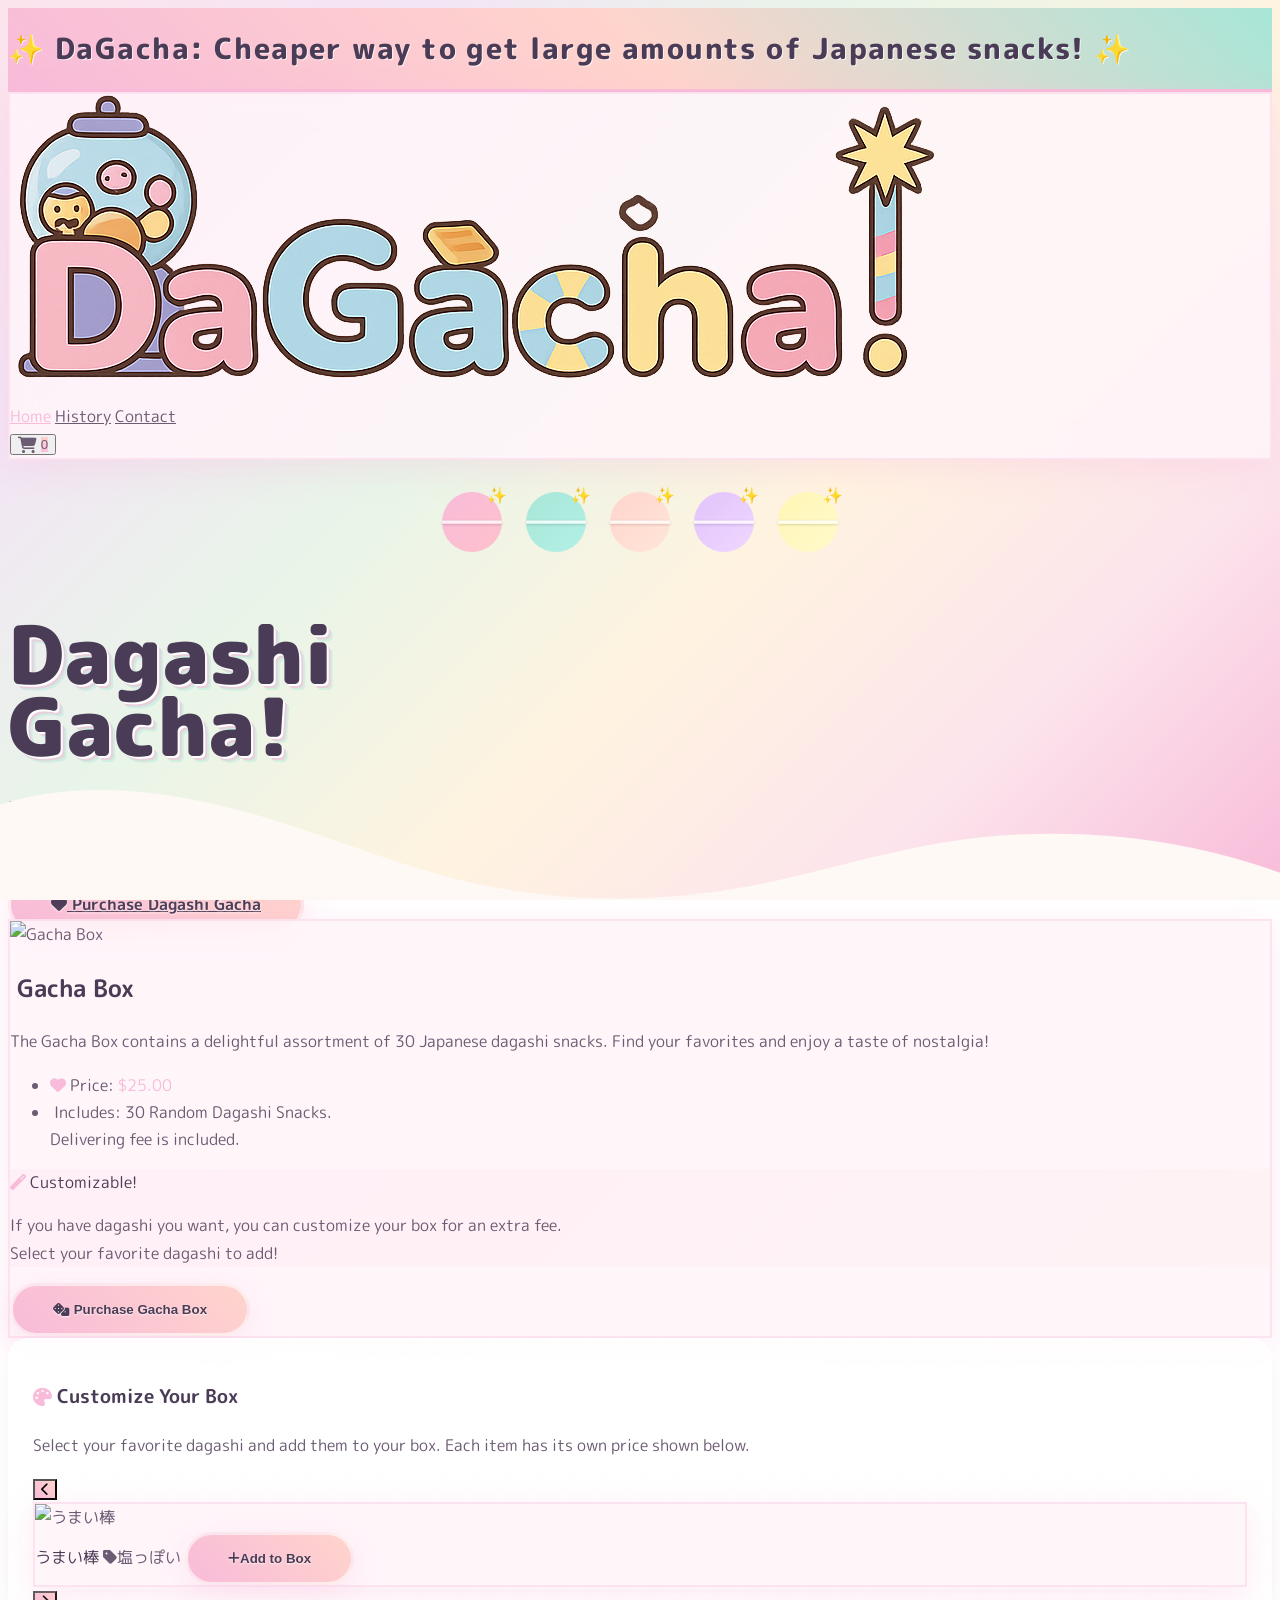
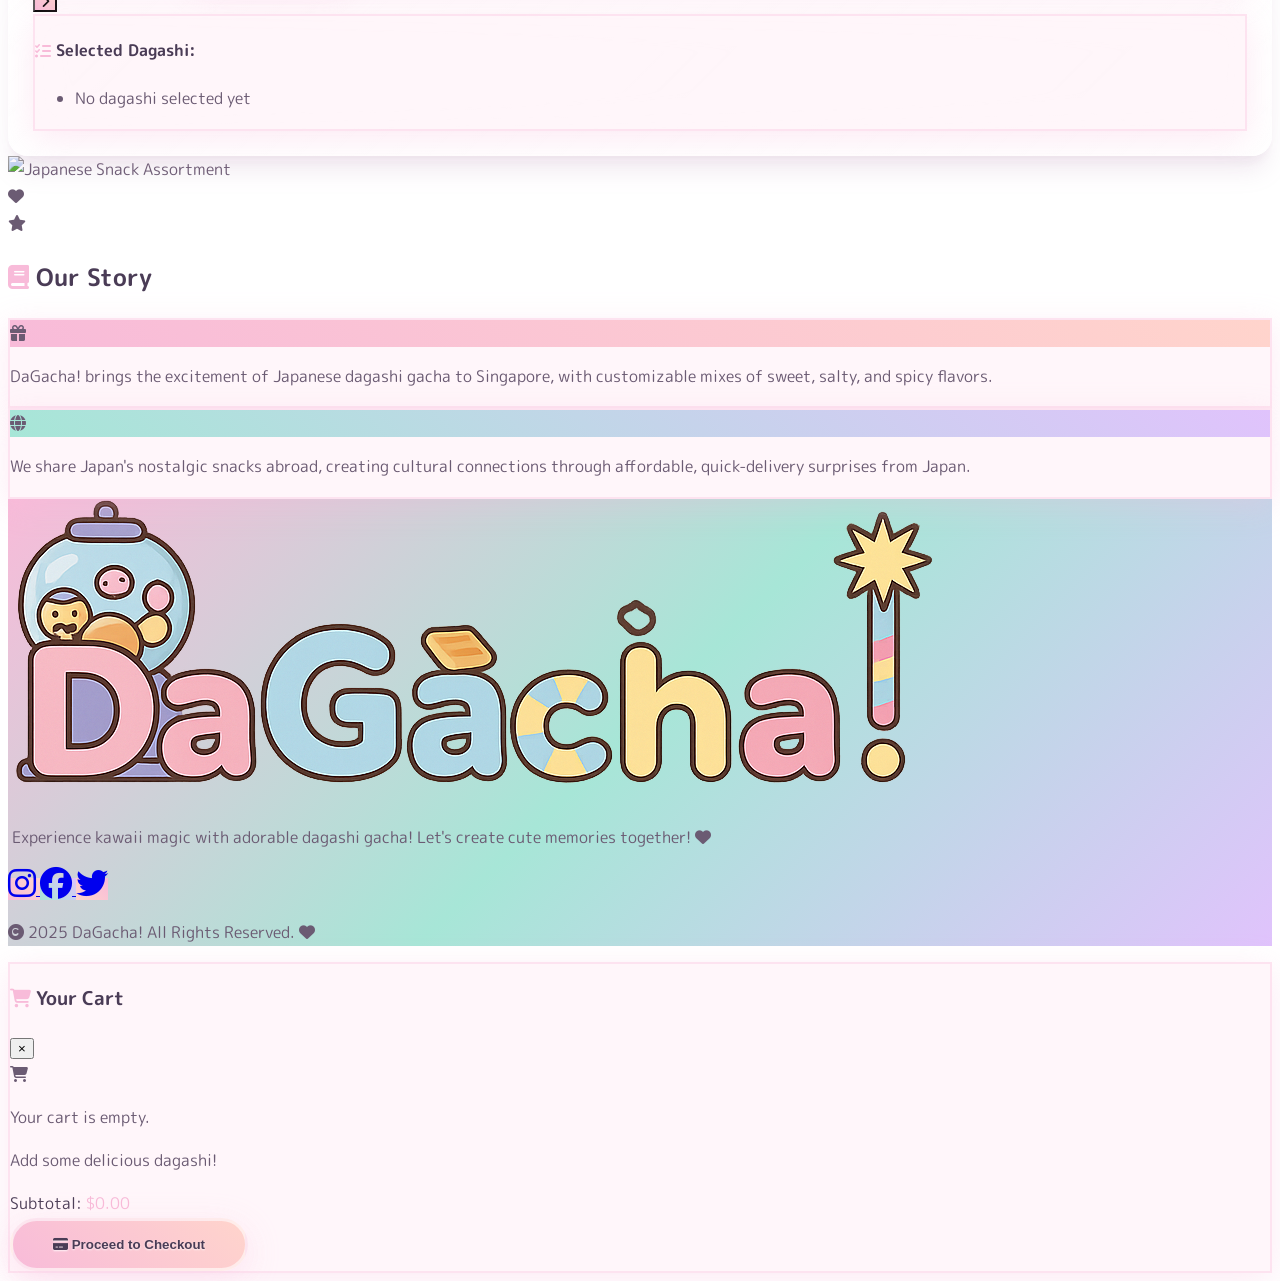
==== htm-src/index.html @ c36eaefe "remove batch of yen notation" ====
<!DOCTYPE html>
<html lang="en">
<head>
    <meta charset="UTF-8">
    <meta name="viewport" content="width=device-width, initial-scale=1.0">
    <title>DaGacha! - Festival Dagashi Gacha</title>
    <link rel="icon" type="image/png" href="../assets/logo.png">
    <script src="https://cdn.tailwindcss.com"></script>
    <link href="https://fonts.googleapis.com/css2?family=Noto+Sans+JP:wght@300;400;500;700;900&family=Inter:wght@300;400;500;600;700;800&family=Klee+One:wght@400;600&family=M+PLUS+Rounded+1c:wght@300;400;500;700;800&display=swap" rel="stylesheet">
    <link rel="stylesheet" href="https://cdnjs.cloudflare.com/ajax/libs/font-awesome/6.5.1/css/all.min.css">
    <style>
        :root {
            --primary-pink: #f8bbd9;
            --secondary-mint: #a7e6d7;
            --accent-peach: #ffd4cc;
            --soft-purple: #e0c3fc;
            --cream-white: #fef9f5;
            --text-soft: #6b5b73;
            --text-dark: #4a3c56;
            --shadow-soft: 0 20px 25px -5px rgba(171, 126, 168, 0.15), 0 10px 10px -5px rgba(171, 126, 168, 0.08);
            --shadow-cute: 0 8px 32px rgba(248, 187, 217, 0.3);
        }
        
        * {
            scroll-behavior: smooth;
        }
        
        body {
            font-family: 'M PLUS Rounded 1c', 'Klee One', 'Noto Sans JP', sans-serif;
            background: linear-gradient(135deg, #fce4ec 0%, #f3e5f5 20%, #e8f5e8 40%, #fff3e0 60%, #fce4ec 80%, #f8bbd9 100%);
            background-attachment: fixed;
            line-height: 1.7;
            color: var(--text-soft);
        }
        
        .glass-morphism {
            background: rgba(255, 245, 250, 0.85);
            backdrop-filter: blur(15px);
            border: 2px solid rgba(248, 187, 217, 0.3);
            box-shadow: var(--shadow-cute);
        }
        
        .card-hover {
            transition: all 0.4s cubic-bezier(0.4, 0, 0.2, 1);
        }
        
        .card-hover:hover {
            transform: translateY(-8px) scale(1.02);
            box-shadow: var(--shadow-soft);
        }
        
        .header-wave {
            position: absolute;
            bottom: 0;
            left: 0;
            width: 100%;
            overflow: hidden;
            line-height: 0;
            transform: rotate(180deg);
        }
        
        .header-wave svg {
            position: relative;
            display: block;
            width: calc(100% + 1.3px);
            height: 120px;
        }
        
        .header-wave .shape-fill {
            fill: var(--cream-white);
        }
        
        .kawaii-banner {
            background: linear-gradient(45deg, var(--primary-pink) 0%, var(--accent-peach) 50%, var(--secondary-mint) 100%);
            color: var(--text-dark);
            font-size: clamp(1.2rem, 2.5vw, 1.8rem);
            font-weight: 800;
            letter-spacing: 0.05em;
            text-shadow: 1px 1px 0 rgba(255,255,255,0.7);
            padding: 1rem 0;
            position: relative;
            overflow: hidden;
            border-bottom: 3px solid var(--primary-pink);
        }
        
        .kawaii-banner::before {
            content: '';
            position: absolute;
            top: 0;
            left: -100%;
            width: 100%;
            height: 100%;
            background: linear-gradient(90deg, transparent, rgba(255,255,255,0.3), transparent);
            animation: shimmer 3s infinite;
        }
        
        @keyframes shimmer {
            0% { left: -100%; }
            100% { left: 100%; }
        }
        
        .kawaii-capsules {
            display: flex;
            justify-content: center;
            gap: 1.5rem;
            margin: 2rem 0;
            flex-wrap: wrap;
        }
        
        .gacha-capsule {
            width: 60px;
            height: 60px;
            border-radius: 50%;
            position: relative;
            animation: bounce 2s ease-in-out infinite;
            cursor: pointer;
            transition: transform 0.3s ease;
        }
        
        .gacha-capsule:hover {
            transform: scale(1.1);
        }
        
        .gacha-capsule:nth-child(1) { 
            background: linear-gradient(135deg, var(--primary-pink), #ffc1cc);
            animation-delay: -0.2s; 
        }
        .gacha-capsule:nth-child(2) { 
            background: linear-gradient(135deg, var(--secondary-mint), #b3f0e6);
            animation-delay: -0.4s; 
        }
        .gacha-capsule:nth-child(3) { 
            background: linear-gradient(135deg, var(--accent-peach), #ffe6d9);
            animation-delay: -0.6s; 
        }
        .gacha-capsule:nth-child(4) { 
            background: linear-gradient(135deg, var(--soft-purple), #f0d7ff);
            animation-delay: -0.8s; 
        }
        .gacha-capsule:nth-child(5) { 
            background: linear-gradient(135deg, #fff5b3, #fffacc);
            animation-delay: -1s; 
        }
        
        @keyframes bounce {
            0%, 100% { transform: translateY(0px) rotate(0deg); }
            25% { transform: translateY(-8px) rotate(2deg); }
            50% { transform: translateY(-12px) rotate(0deg); }
            75% { transform: translateY(-8px) rotate(-2deg); }
        }
        
        .gacha-capsule::before {
            content: '';
            position: absolute;
            top: 50%;
            left: 0;
            right: 0;
            height: 3px;
            background: rgba(255, 255, 255, 0.8);
            transform: translateY(-50%);
            box-shadow: 0 1px 3px rgba(0,0,0,0.2);
        }
        
        .gacha-capsule::after {
            content: '✨';
            position: absolute;
            top: -10px;
            right: -5px;
            font-size: 16px;
            animation: sparkle 1.5s ease-in-out infinite;
        }
        
        @keyframes sparkle {
            0%, 100% { opacity: 0.7; transform: scale(1); }
            50% { opacity: 1; transform: scale(1.2); }
        }
        
        .seigaiha-bg {
            background-image: 
                radial-gradient(circle at 25% 25%, rgba(248, 187, 217, 0.15) 20%, transparent 20%),
                radial-gradient(circle at 75% 75%, rgba(167, 230, 215, 0.15) 20%, transparent 20%);
            background-size: 80px 80px;
        }
        
        .btn-primary {
            background: linear-gradient(45deg, var(--primary-pink), var(--accent-peach));
            color: var(--text-dark);
            font-weight: 700;
            padding: 1rem 2.5rem;
            border-radius: 50px;
            transition: all 0.3s cubic-bezier(0.4, 0, 0.2, 1);
            box-shadow: var(--shadow-cute);
            position: relative;
            overflow: hidden;
            border: 3px solid rgba(255, 255, 255, 0.6);
            text-shadow: 0 1px 2px rgba(255, 255, 255, 0.8);
        }
        
        .btn-primary::before {
            content: '';
            position: absolute;
            top: 0;
            left: -100%;
            width: 100%;
            height: 100%;
            background: linear-gradient(90deg, transparent, rgba(255,255,255,0.2), transparent);
            transition: left 0.5s;
        }
        
        .btn-primary:hover::before {
            left: 100%;
        }
        
        .btn-primary:hover {
            transform: translateY(-3px) scale(1.05);
            box-shadow: 0 12px 35px rgba(248, 187, 217, 0.5);
            background: linear-gradient(45deg, var(--accent-peach), var(--secondary-mint));
        }
        
        .hero-title {
            font-size: clamp(2.5rem, 8vw, 5rem);
            font-weight: 900;
            line-height: 0.9;
            text-shadow: 2px 2px 0 #fff, 4px 4px 0 rgba(248, 187, 217, 0.6), 6px 6px 0 rgba(167, 230, 215, 0.4);
            margin-bottom: 2rem;
            color: var(--text-dark);
        }
        
        .fade-in {
            animation: fadeInUp 1s ease-out;
        }
        
        @keyframes fadeInUp {
            from {
                opacity: 0;
                transform: translateY(30px);
            }
            to {
                opacity: 1;
                transform: translateY(0);
            }
        }
        
        .cart-animation {
            animation: bounce 0.6s cubic-bezier(0.68, -0.55, 0.265, 1.55);
        }
        
        @keyframes bounce {
            0% { transform: scale(1); }
            50% { transform: scale(1.2); }
            100% { transform: scale(1); }
        }
        
        .slider-container {
            background: linear-gradient(135deg, rgba(255, 255, 255, 0.9), rgba(255, 255, 255, 0.7));
            backdrop-filter: blur(10px);
            border: 1px solid rgba(255, 255, 255, 0.3);
            border-radius: 20px;
            padding: 1.5rem;
            box-shadow: var(--shadow-soft);
        }
        
        @media (max-width: 768px) {
            .matsuri-lanterns {
                gap: 1rem;
            }
            .lantern {
                width: 40px;
                height: 56px;
            }
            .hero-title {
                font-size: clamp(2rem, 6vw, 3rem);
            }
        }
    </style>
</head>
<body>

    <!-- Header -->
    <div class="kawaii-banner text-center relative z-10">
        <div class="relative z-20">✨ DaGacha: Cheaper way to get large amounts of Japanese snacks! ✨</div>
    </div>
    <header class="glass-morphism shadow-lg sticky top-0 z-40 border-b border-white/20">
        <div class="container mx-auto px-6 py-4 flex justify-between items-center">
            <a href="#home" class="flex items-center fade-in">
                <!-- DaGacha! Simple Logo -->
                <img src="../assets/logo-simple.png" alt="DaGacha!" class="h-12 w-auto max-w-[200px] hover:scale-105 transition-transform duration-300">
            </a>
            <nav class="hidden md:flex items-center space-x-8">
                <a href="index.html" class="font-bold border-b-2 border-current" style="color: var(--primary-pink);">Home</a>
                <!-- <a href="items.html" class="font-semibold transition-all duration-300 hover:scale-105" style="color: var(--text-soft); hover: color: var(--primary-pink);">Gacha</a>
                <a href="about.html" class="font-semibold transition-all duration-300 hover:scale-105" style="color: var(--text-soft); hover: color: var(--primary-pink);">About</a> -->
                <a href="history.html" class="font-semibold transition-all duration-300 hover:scale-105" style="color: var(--text-soft); hover: color: var(--primary-pink);">History</a>
                <a href="contact.html" class="font-semibold transition-all duration-300 hover:scale-105" style="color: var(--text-soft); hover: color: var(--primary-pink);">Contact</a>
            </nav>
            <button id="cart-button" class="relative transition-all duration-300 hover:scale-110 p-2" style="color: var(--text-soft);">
                <i class="fas fa-shopping-cart fa-lg" style="color: var(--text-soft);"></i>
                <span id="cart-count" class="absolute -top-1 -right-1 text-white text-xs rounded-full h-6 w-6 flex items-center justify-center font-bold shadow-lg" style="background: linear-gradient(45deg, var(--primary-pink), var(--accent-peach));">0</span>
            </button>
        </div>
    </header>

    <!-- Hero Section -->
    <section id="home" class="relative overflow-hidden">
        <div class="absolute inset-0 bg-gradient-to-br from-amber-300 via-orange-200 to-red-300"></div>
        <div class="seigaiha-bg absolute inset-0 opacity-30"></div>
        <div class="container mx-auto px-6 py-20 text-center z-10 relative">
            <div class="kawaii-capsules fade-in">
                <div class="gacha-capsule"></div>
                <div class="gacha-capsule"></div>
                <div class="gacha-capsule"></div>
                <div class="gacha-capsule"></div>
                <div class="gacha-capsule"></div>
            </div>
            <h1 class="hero-title fade-in" style="color: var(--text-dark);">
                Dagashi<br>
                <span class="bg-gradient-to-r from-pink-400 via-purple-400 to-mint-400 bg-clip-text text-transparent">
                    Gacha!
                </span>
            </h1>
            <p class="text-2xl md:text-3xl font-bold mb-8 fade-in" style="color: var(--text-soft); animation-delay: 0.2s;">
                Full of nostalgic Dagashi!<br>
                Find your own favorites with DaGacha!<br>
                <span class="inline-block animate-pulse">✨</span>
                It's like a treasure hunt!
            </p>
            <a href="#products" class="btn-primary inline-block fade-in text-lg" style="animation-delay: 0.4s;">
                <i class="fas fa-heart mr-2"></i>
                Purchase Dagashi Gacha
            </a>
        </div>
        <div class="header-wave">
            <svg data-name="Layer 1" xmlns="http://www.w3.org/2000/svg" viewBox="0 0 1200 120" preserveAspectRatio="none">
                <path d="M321.39,56.44c58-10.79,114.16-30.13,172-41.86,82.39-16.72,168.19-17.73,250.45-.39C823.78,31,906.67,72,985.66,92.83c70.05,18.48,146.53,26.09,214.34,2V0H0V27.35A600.21,600.21,0,0,0,321.39,56.44Z" class="shape-fill"></path>
            </svg>
        </div>
    </section>

    <!-- Random Box Section -->
    <section id="products" class="container mx-auto px-6 py-20">
        <div class="max-w-4xl mx-auto">
            <div class="glass-morphism rounded-3xl shadow-2xl overflow-hidden card-hover">
                <div class="relative">
                    <img src="https://placehold.co/800x400/f8bbd9/4a3c56?text=Gacha+Box" alt="Gacha Box" class="w-full h-80 object-cover">
                    <div class="absolute inset-0 bg-gradient-to-t from-black/30 to-transparent"></div>
                    <!-- <div class="absolute top-4 right-4 bg-gradient-to-r from-red-500 to-pink-500 text-white px-4 py-2 rounded-full font-bold shadow-lg">
                        <i class="fas fa-star mr-1"></i>
                        Popular!
                    </div> -->
                </div>
                <div class="p-10">
                    <h2 class="text-4xl font-bold mb-6 text-center" style="color: var(--text-dark);">
                        <i class="fas fa-sparkles mr-3" style="color: var(--primary-pink);"></i>
                        Gacha Box
                    </h2>
                    <div class="grid md:grid-cols-2 gap-8 items-center">
                        <div>
                            <p class="text-xl mb-6 leading-relaxed" style="color: var(--text-soft);">The Gacha Box contains a delightful assortment of 30  Japanese dagashi snacks. Find your favorites and enjoy a taste of nostalgia!</p>
                            <ul class="space-y-3 mb-8" style="color: var(--text-soft);">
                                <li class="flex items-center">
                                    <i class="fas fa-heart mr-3" style="color: var(--primary-pink);"></i>
                                    Price: <span class="font-bold text-2xl ml-2" style="color: var(--primary-pink);">$25.00</span>
                                </li>
                                <li class="flex items-center">
                                    <i class="fas fa-sparkles mr-3" style="color: var(--accent-peach);"></i>
                                    Includes: 30 Random Dagashi Snacks.<br>Delivering fee is included.
                                </li>
                            </ul>
                        </div>
                        <div class="bg-gradient-to-br from-pink-50 to-peach-50 border-l-4 p-6 rounded-lg shadow-inner" style="border-color: var(--primary-pink); background: linear-gradient(135deg, rgba(248, 187, 217, 0.1), rgba(255, 212, 204, 0.1));">
                            <div class="flex items-center mb-3">
                                <i class="fas fa-magic text-xl mr-3" style="color: var(--primary-pink);"></i>
                                <span class="font-bold text-lg" style="color: var(--text-dark);">Customizable!</span>
                            </div>
                            <p style="color: var(--text-soft);">If you have dagashi you want, you can customize your box for an extra fee. <br>Select your favorite dagashi to add!</p>
                        </div>
                    </div>
                    <div class="text-center mt-10">
                        <button id="add-to-cart-btn" class="btn-primary text-xl px-12 py-4">
                            <i class="fas fa-dice mr-3"></i>
                            Purchase Gacha Box
                        </button>
                    </div>
                </div>
            </div>
            
            <div id="customize" class="max-w-3xl mx-auto mt-16 slider-container">
                <h3 class="text-3xl font-bold mb-6 text-center" style="color: var(--text-dark);">
                    <i class="fas fa-palette mr-3" style="color: var(--primary-pink);"></i>
                    Customize Your Box
                </h3>
                <p class="mb-8 text-center text-lg" style="color: var(--text-soft);">Select your favorite dagashi and add them to your box. Each item has its own price shown below.</p>
                <div id="gallery-slider" class="flex items-center justify-center mb-8">
                    <button id="slider-prev" type="button" class="px-6 py-3 rounded-full shadow-lg mr-6 transition-all duration-300 hover:scale-105 text-white" style="background: linear-gradient(45deg, var(--primary-pink), var(--accent-peach));">
                        <i class="fas fa-chevron-left"></i>
                    </button>
                    <div id="slider-content" class="glass-morphism rounded-2xl shadow-lg p-6 flex flex-col items-center min-w-[300px] min-h-[500px] justify-center">
                        <!-- Slider content will be injected by JS -->
                    </div>
                    <button id="slider-next" type="button" class="px-6 py-3 rounded-full shadow-lg ml-6 transition-all duration-300 hover:scale-105 text-white" style="background: linear-gradient(45deg, var(--primary-pink), var(--accent-peach));">
                        <i class="fas fa-chevron-right"></i>
                    </button>
                </div>
                <div id="selected-dagashi" class="glass-morphism rounded-xl p-6">
                    <h4 class="font-bold mb-4 text-xl flex items-center" style="color: var(--text-dark);">
                        <i class="fas fa-list-check mr-3" style="color: var(--primary-pink);"></i>
                        Selected Dagashi:
                    </h4>
                    <ul id="dagashi-list" style="color: var(--text-soft);"></ul>
                </div>
            </div>
        </div>
    </section>

    <!-- About Section -->
    <section id="about" class="py-24 relative overflow-hidden">
        <div class="absolute inset-0 bg-gradient-to-br from-orange-50 via-red-50 to-pink-50"></div>
        <div class="container mx-auto px-6 relative z-10">
            <div class="flex flex-col lg:flex-row items-center gap-16">
                <div class="lg:w-1/2 fade-in">
                    <div class="relative">
                        <img src="https://placehold.co/600x400/fecaca/881337?text=Our+Story" alt="Japanese Snack Assortment" class="rounded-3xl shadow-2xl w-full card-hover">
                        <div class="absolute -top-6 -right-6 bg-gradient-to-r from-yellow-400 to-orange-400 text-white p-4 rounded-2xl shadow-lg rotate-12">
                            <i class="fas fa-heart text-2xl"></i>
                        </div>
                        <div class="absolute -bottom-6 -left-6 bg-gradient-to-r from-red-400 to-pink-400 text-white p-4 rounded-2xl shadow-lg -rotate-12">
                            <i class="fas fa-star text-2xl"></i>
                        </div>
                    </div>
                </div>
                <div class="lg:w-1/2 fade-in" style="animation-delay: 0.2s;">
                    <div class="mb-8">
                        <h2 class="text-4xl lg:text-5xl font-bold mb-6" style="color: var(--text-dark);">
                            <i class="fas fa-book mr-3" style="color: var(--primary-pink);"></i>
                            Our Story
                        </h2>
                    </div>
                    <div class="space-y-6">
                        <div class="glass-morphism p-6 rounded-2xl">
                            <div class="flex items-start">
                                <div class="p-3 rounded-full mr-4 flex-shrink-0" style="background: linear-gradient(45deg, var(--primary-pink), var(--accent-peach));">
                                    <i class="fas fa-gift text-white text-lg"></i>
                                </div>
                                <p class="text-lg leading-relaxed" style="color: var(--text-soft);">DaGacha! brings the excitement of Japanese dagashi gacha to Singapore, with customizable mixes of sweet, salty, and spicy flavors.</p>
                            </div>
                        </div>
                        <div class="glass-morphism p-6 rounded-2xl">
                            <div class="flex items-start">
                                <div class="p-3 rounded-full mr-4 flex-shrink-0" style="background: linear-gradient(45deg, var(--secondary-mint), var(--soft-purple));">
                                    <i class="fas fa-globe text-white text-lg"></i>
                                </div>
                                <p class="text-lg leading-relaxed" style="color: var(--text-soft);">We share Japan's nostalgic snacks abroad, creating cultural connections through affordable, quick-delivery surprises from Japan.</p>
                            </div>
                        </div>
                    </div>
                </div>
            </div>
        </div>
    </section>

    <!-- Contact Section -->
    <footer id="contact" class="relative text-white pt-20 pb-12 overflow-hidden" style="background: linear-gradient(135deg, var(--primary-pink), var(--secondary-mint), var(--soft-purple));"> 
        <div class="absolute inset-0 opacity-10">
            <div class="seigaiha-bg w-full h-full"></div>
        </div>
        <div class="container mx-auto px-6 text-center relative z-10">
            <div class="flex justify-center items-center mb-8 fade-in">
                <img src="../assets/logo-simple.png" alt="DaGacha!" class="h-16 w-auto max-w-[250px] hover:scale-105 transition-transform duration-300 opacity-90">
            </div>
            <p class="mb-10 text-yellow-100 text-xl leading-relaxed fade-in" style="animation-delay: 0.2s;">
                <i class="fas fa-sparkles mr-2"></i>
                Experience kawaii magic with adorable dagashi gacha! Let's create cute memories together!
                <i class="fas fa-heart ml-2 text-pink-300"></i>
            </p>
            <div class="flex justify-center space-x-8 mb-12 fade-in" style="animation-delay: 0.4s;">
                <a href="#" class="group p-4 rounded-full transition-all duration-300 hover:scale-110 shadow-lg" style="background: linear-gradient(45deg, var(--primary-pink), var(--accent-peach));">
                    <i class="fab fa-instagram fa-2x group-hover:animate-pulse"></i>
                </a>
                <a href="#" class="group p-4 rounded-full transition-all duration-300 hover:scale-110 shadow-lg" style="background: linear-gradient(45deg, var(--secondary-mint), var(--soft-purple));">
                    <i class="fab fa-facebook fa-2x group-hover:animate-pulse"></i>
                </a>
                <a href="#" class="group p-4 rounded-full transition-all duration-300 hover:scale-110 shadow-lg" style="background: linear-gradient(45deg, var(--accent-peach), var(--primary-pink));">
                    <i class="fab fa-twitter fa-2x group-hover:animate-pulse"></i>
                </a>
            </div>
            <div class="border-t border-white/20 pt-8 fade-in" style="animation-delay: 0.6s;">
                <p class="text-yellow-200 flex items-center justify-center gap-2">
                    <i class="fas fa-copyright"></i>
                    <span>2025 DaGacha! All Rights Reserved.</span>
                    <i class="fas fa-heart text-pink-300"></i>
                </p>
            </div>
        </div>
    </footer>

    <!-- Shopping Cart Modal -->
    <div id="cart-modal" class="fixed inset-0 bg-black/60 backdrop-blur-sm flex justify-end hidden z-50">
        <div id="cart-sidebar" class="w-full max-w-md glass-morphism h-full shadow-2xl transform translate-x-full transition-transform duration-300 ease-in-out">
            <div class="flex flex-col h-full">
                <!-- Cart Header -->
                <div class="flex justify-between items-center p-6 border-b border-white/20">
                    <h3 class="text-2xl font-bold flex items-center" style="color: var(--text-dark);">
                        <i class="fas fa-shopping-cart mr-3" style="color: var(--primary-pink);"></i>
                        Your Cart
                    </h3>
                    <button id="close-cart-button" class="text-gray-500 hover:text-red-500 text-3xl font-bold transition-colors duration-200">&times;</button>
                </div>

                <!-- Cart Items -->
                <div id="cart-items" class="flex-grow p-6 overflow-y-auto">
                    <!-- Cart items will be injected by JavaScript -->
                    <div id="empty-cart-message" class="text-center text-gray-500 py-12">
                        <i class="fas fa-shopping-cart text-6xl mb-4 opacity-30"></i>
                        <p class="text-lg">Your cart is empty.</p>
                        <p class="text-sm mt-2">Add some delicious dagashi!</p>
                    </div>
                </div>

                <!-- Cart Footer -->
                <div class="p-6 border-t border-white/20 bg-gradient-to-r from-white/10 to-white/5">
                    <div class="flex justify-between items-center mb-6 text-xl">
                        <span class="font-bold" style="color: var(--text-dark);">Subtotal:</span>
                        <span id="cart-subtotal" class="font-bold text-2xl" style="color: var(--primary-pink);">$0.00</span>
                    </div>
                    <button class="w-full btn-primary py-4 text-lg">
                        <i class="fas fa-credit-card mr-2"></i>
                        Proceed to Checkout
                    </button>
                </div>
            </div>
        </div>
    </div>


    <script>
        document.addEventListener('DOMContentLoaded', () => {
            // Random Box 商品データ
            const randomBox = {
                id: 100,
                name: 'Random Box',
                price: 25.00,
                image: 'https://placehold.co/600x300/E11D48/FEFBF6?text=Random+Box',
                description: '日本の駄菓子が20コ入ったサプライズボックス！中身は事前に知ることができません。開けるまでのお楽しみ！',
            };

            const cartButton = document.getElementById('cart-button');
            const closeCartButton = document.getElementById('close-cart-button');
            const cartModal = document.getElementById('cart-modal');
            const cartSidebar = document.getElementById('cart-sidebar');
            const cartCount = document.getElementById('cart-count');
            const cartItemsContainer = document.getElementById('cart-items');
            const emptyCartMessage = document.getElementById('empty-cart-message');
            const cartSubtotal = document.getElementById('cart-subtotal');
            const addToCartBtn = document.getElementById('add-to-cart-btn');

            let cart = [];

            function addToCart() {
                const totalQuantity = dagashiList.reduce((sum, item) => sum + item.quantity, 0);
                const customizeFee = calculateCustomizeFee(totalQuantity);
                const finalPrice = randomBox.price + customizeFee;
                
                const cartItem = {
                    ...randomBox,
                    quantity: 1,
                    finalPrice: finalPrice,
                    customization: {
                        selectedItems: [...dagashiList],
                        totalCustomItems: totalQuantity,
                        customizeFee: customizeFee,
                        randomItems: 30 - totalQuantity
                    }
                };
                
                // Always add as new item (different customizations)
                cart.push(cartItem);
                updateCart();
                openCart();
            }

            window.removeFromCart = (cartIndex) => {
                cart.splice(cartIndex, 1);
                updateCart();
            };

            window.updateQuantity = (cartIndex, change) => {
                if (cart[cartIndex]) {
                    cart[cartIndex].quantity += change;
                    if (cart[cartIndex].quantity <= 0) {
                        removeFromCart(cartIndex);
                    } else {
                        updateCart();
                    }
                }
            };

            function updateCart() {
                renderCartItems();
                updateCartCount();
                updateSubtotal();
            }

            function renderCartItems() {
                if (cart.length === 0) {
                    emptyCartMessage.classList.remove('hidden');
                    cartItemsContainer.innerHTML = '';
                    cartItemsContainer.appendChild(emptyCartMessage);
                } else {
                    emptyCartMessage.classList.add('hidden');
                    cartItemsContainer.innerHTML = cart.map((item, index) => {
                        const hasCustomization = item.customization && item.customization.selectedItems.length > 0;
                        return `
                        <div class="mb-6 pb-6 border-b last:border-b-0 cart-item-enter-active">
                            <div class="flex items-start gap-4">
                                <img src="${item.image}" alt="${item.name}" class="w-20 h-20 object-cover rounded-md flex-shrink-0">
                                <div class="flex-grow">
                                    <p class="font-semibold text-lg" style="color: var(--text-dark);">${item.name}</p>
                                    <p class="text-sm mb-2" style="color: var(--text-soft);">Base price: $${item.price.toFixed(2)}</p>
                                    
                                    ${hasCustomization ? `
                                    <div class="bg-white/60 rounded-lg p-3 mb-3 border" style="border-color: var(--primary-pink);">
                                        <h4 class="font-semibold text-sm mb-2 flex items-center" style="color: var(--text-dark);">
                                            <i class="fas fa-cog mr-2" style="color: var(--primary-pink);"></i>
                                            Box Contents (30 items total):
                                        </h4>
                                        <div class="space-y-1 text-xs">
                                            <div class="flex justify-between">
                                                <span style="color: var(--text-soft);">Selected items:</span>
                                                <span class="font-semibold" style="color: var(--primary-pink);">${item.customization.totalCustomItems}</span>
                                            </div>
                                            <div class="flex justify-between">
                                                <span style="color: var(--text-soft);">Random items:</span>
                                                <span class="font-semibold" style="color: var(--secondary-mint);">${item.customization.randomItems}</span>
                                            </div>
                                        </div>
                                        <div class="mt-2 pt-2 border-t border-gray-200">
                                            <p class="text-xs font-semibold mb-1" style="color: var(--text-dark);">Your Selected Items:</p>
                                            <div class="flex flex-wrap gap-1">
                                                ${item.customization.selectedItems.map(custom => 
                                                    `<span class="bg-gradient-to-r from-pink-100 to-purple-100 px-2 py-1 rounded-full text-xs" style="color: var(--text-dark);">
                                                        ${custom.name} (${custom.quantity})
                                                    </span>`
                                                ).join('')}
                                            </div>
                                        </div>
                                        <div class="mt-2 pt-2 border-t border-gray-200 flex justify-between items-center">
                                            <span class="text-xs font-semibold" style="color: var(--text-soft);">Customize Fee:</span>
                                            <span class="text-xs font-bold" style="color: var(--secondary-mint);">+$${item.customization.customizeFee.toFixed(2)}</span>
                                        </div>
                                    </div>
                                    ` : `
                                    <div class="bg-white/60 rounded-lg p-3 mb-3 border border-gray-200">
                                        <p class="text-sm" style="color: var(--text-soft);">
                                            <i class="fas fa-dice mr-2" style="color: var(--secondary-mint);"></i>
                                            Standard Random Box (30 random dagashi items)
                                        </p>
                                    </div>
                                    `}
                                    
                                    <div class="flex items-center mt-3">
                                        <button class="w-8 h-8 rounded-full text-white flex items-center justify-center transition hover:scale-110" style="background: var(--primary-pink);" onclick="updateQuantity(${index}, -1)">
                                            <i class="fas fa-minus text-xs"></i>
                                        </button>
                                        <span class="px-4 font-bold text-lg" style="color: var(--text-dark);">${item.quantity}</span>
                                        <button class="w-8 h-8 rounded-full text-white flex items-center justify-center transition hover:scale-110" style="background: var(--secondary-mint);" onclick="updateQuantity(${index}, 1)">
                                            <i class="fas fa-plus text-xs"></i>
                                        </button>
                                    </div>
                                </div>
                                <div class="text-right flex-shrink-0">
                                    <p class="font-bold text-xl mb-2" style="color: var(--primary-pink);">$${(item.finalPrice * item.quantity).toFixed(2)}</p>
                                    <button class="text-sm hover:underline transition" style="color: var(--primary-pink);" onclick="removeFromCart(${index})">
                                        <i class="fas fa-trash mr-1"></i>Remove
                                    </button>
                                </div>
                            </div>
                        </div>
                    `}).join('');
                }
            }

            function updateCartCount() {
                const totalItems = cart.reduce((sum, item) => sum + item.quantity, 0);
                cartCount.textContent = totalItems;
            }

            function updateSubtotal() {
                const subtotal = cart.reduce((sum, item) => sum + (item.finalPrice || item.price) * item.quantity, 0);
                cartSubtotal.textContent = `$${subtotal.toFixed(2)}`;
            }

            function openCart() {
                cartModal.classList.remove('hidden');
                document.body.style.overflow = 'hidden';
                requestAnimationFrame(() => {
                    cartSidebar.classList.remove('translate-x-full');
                });
            }

            function closeCart() {
                cartSidebar.classList.add('translate-x-full');
                setTimeout(() => {
                    cartModal.classList.add('hidden');
                    document.body.style.overflow = 'auto';
                }, 300);
            }

            cartButton.addEventListener('click', openCart);
            closeCartButton.addEventListener('click', closeCart);
            cartModal.addEventListener('click', (e) => {
                if (e.target === cartModal) {
                    closeCart();
                }
            });

            if (addToCartBtn) {
                addToCartBtn.addEventListener('click', addToCart);
            }

            // Slider dagashi data - Updated from assets/items.pdf
            const dagashiData = [
                { name: "うまい棒", img: "https://placehold.co/120x120/E11D48/fff?text=うまい棒", category: "塩っぽい", price: 10 },
                { name: "チロルチョコ", img: "https://placehold.co/120x120/8B4513/fff?text=チロル", category: "チョコ", price: 23 },
                { name: "くっぴーラムネ", img: "https://placehold.co/120x120/87CEEB/333?text=ラムネ", category: "砂糖", price: 30 },
                { name: "フエラムネ", img: "https://placehold.co/120x120/FFD700/333?text=フエラムネ", category: "砂糖", price: 70 },
                { name: "ココアシガレット", img: "https://placehold.co/120x120/8B4513/fff?text=ココア", category: "チョコ", price: 20 },
                { name: "ミニコーラ", img: "https://placehold.co/120x120/DC143C/fff?text=コーラ", category: "チョコ", price: 30 },
                { name: "チョコバット", img: "https://placehold.co/120x120/654321/fff?text=バット", category: "砂糖", price: 50 },
                { name: "きなこ棒", img: "https://placehold.co/120x120/DEB887/333?text=きなこ", category: "砂糖", price: 40 },
                { name: "ボンタンアメ", img: "https://placehold.co/120x120/FFA500/333?text=ボンタン", category: "砂糖", price: 60 },
                { name: "キャベツ太郎", img: "https://placehold.co/120x120/32CD32/333?text=キャベツ", category: "塩っぽい", price: 30 },
                { name: "ベビースターラーメン", img: "https://placehold.co/120x120/FF6347/fff?text=ベビースター", category: "塩っぽい", price: 50 },
                { name: "ビッグカツ", img: "https://placehold.co/120x120/D2691E/fff?text=カツ", category: "塩っぽい", price: 30 },
                { name: "蒲焼さん太郎", img: "https://placehold.co/120x120/8B4513/fff?text=蒲焼", category: "塩っぽい", price: 30 },
                { name: "どんどん焼き", img: "https://placehold.co/120x120/F4A460/333?text=焼き", category: "塩っぽい", price: 40 },
                { name: "ふがし", img: "https://placehold.co/120x120/F5DEB3/333?text=ふがし", category: "塩っぽい", price: 20 },
                { name: "黒棒", img: "https://placehold.co/120x120/2F4F4F/fff?text=黒棒", category: "塩っぽい", price: 30 },
                { name: "玉葱さん太郎", img: "https://placehold.co/120x120/FFFF99/333?text=玉葱", category: "塩っぽい", price: 30 },
                { name: "チーズあられ", img: "https://placehold.co/120x120/FFD700/333?text=チーズ", category: "塩っぽい", price: 50 },
                { name: "ソースせんべい", img: "https://placehold.co/120x120/8B4513/fff?text=ソース", category: "塩っぽい", price: 40 },
                { name: "タラタラしてんじゃね～よ", img: "https://placehold.co/120x120/FF4500/fff?text=タラタラ", category: "辛い", price: 80 },
                { name: "焼肉さん太郎", img: "https://placehold.co/120x120/8B4513/fff?text=焼肉", category: "辛い", price: 30 },
                { name: "酢だこさん太郎", img: "https://placehold.co/120x120/DC143C/fff?text=酢だこ", category: "辛い", price: 30 }
            ];
            let sliderIndex = 0;
            const sliderContent = document.getElementById('slider-content');
            function renderSlider() {
                const d = dagashiData[sliderIndex];
                const categoryColor = {
                    '塩っぽい': 'text-blue-600',
                    'チョコ': 'text-amber-600', 
                    '砂糖': 'text-pink-600',
                    '辛い': 'text-red-600'
                }[d.category] || 'text-gray-600';
                
                sliderContent.innerHTML = `
                    <div class="text-center">
                        <div class="relative inline-block mb-4">
                            <img src="${d.img}" alt="${d.name}" class="rounded-xl shadow-lg hover:scale-105 transition-transform duration-300 mx-auto">
                        </div>
                        <span class="font-bold text-lg mb-2 block" style="color: var(--text-dark);">${d.name}</span>
                        <span class="text-sm ${categoryColor} mb-4 block font-semibold">
                            <i class="fas fa-tag mr-1"></i>${d.category}
                        </span>
                            <button class="add-dagashi-btn btn-primary px-6 py-2 text-sm" data-name="${d.name}" data-price="${d.price}">
                                <i class="fas fa-plus mr-2"></i>Add to Box
                            </button>
                    </div>
                `;
                // Add button event
                sliderContent.querySelector('.add-dagashi-btn').onclick = function() {
                    const existingItem = dagashiList.find(item => item.name === d.name);
                    if (existingItem) {
                        existingItem.quantity++;
                    } else {
                        dagashiList.push({ name: d.name, price: d.price, category: d.category, quantity: 1 });
                    }
                    renderDagashiList();
                    // Add visual feedback
                    this.innerHTML = '<i class="fas fa-check mr-2"></i>Added!';
                    this.classList.add('cart-animation');
                    setTimeout(() => {
                        renderSlider();
                    }, 1000);
                };
            }
            document.getElementById('slider-prev').onclick = function() {
                sliderIndex = (sliderIndex - 1 + dagashiData.length) % dagashiData.length;
                renderSlider();
            };
            document.getElementById('slider-next').onclick = function() {
                sliderIndex = (sliderIndex + 1) % dagashiData.length;
                renderSlider();
            };
            renderSlider();

            // Dagashi list functionality
            let dagashiList = [];
            
            function calculateCustomizeFee(itemCount) {
                if (itemCount === 0) return 0;
                if (itemCount <= 10) return 2.00;
                if (itemCount <= 20) return 4.00;
                return 6.00;
            }
            
            function renderDagashiList() {
                const listElement = document.getElementById('dagashi-list');
                if (dagashiList.length === 0) {
                    listElement.innerHTML = '<li class="text-gray-500 italic">No dagashi selected yet</li>';
                } else {
                    const totalPrice = dagashiList.reduce((sum, item) => sum + (item.price * item.quantity), 0);
                    const totalQuantity = dagashiList.reduce((sum, item) => sum + item.quantity, 0);
                    const customizeFee = calculateCustomizeFee(totalQuantity);
                    const totalCustomizeCost = totalPrice * 0.01 + customizeFee; // Convert yen to SGD roughly + fee
                    
                    listElement.innerHTML = `<div class="mt-4 space-y-3">
                        <div class="p-3 rounded-lg border-l-4" style="background: linear-gradient(135deg, rgba(248, 187, 217, 0.1), rgba(255, 212, 204, 0.1)); border-color: var(--primary-pink);">
                            <div class="border-t pt-2 flex justify-between items-center">
                                <span class="font-bold" style="color: var(--text-dark);">Total Customize Cost:</span>
                                <span class="font-bold text-lg" style="color: var(--primary-pink);">$${totalCustomizeCost.toFixed(2)} SGD</span>
                            </div>
                            <p class="text-xs text-gray-600 mt-2">
                                Fee: 0 items = $0, 1-10 items = $2, 11-20 items = $4, 21+ items = $6
                            </p>
                        </div>
                    </div>`;
                }
            }
            
            window.removeDagashi = function(index) {
                dagashiList.splice(index, 1);
                renderDagashiList();
            };
            
            window.updateDagashiQuantity = function(index, change) {
                if (dagashiList[index]) {
                    dagashiList[index].quantity += change;
                    if (dagashiList[index].quantity <= 0) {
                        dagashiList.splice(index, 1);
                    }
                    renderDagashiList();
                }
            };
            
            renderDagashiList();
            updateCart();
        });
    </script>
</body>
</html>
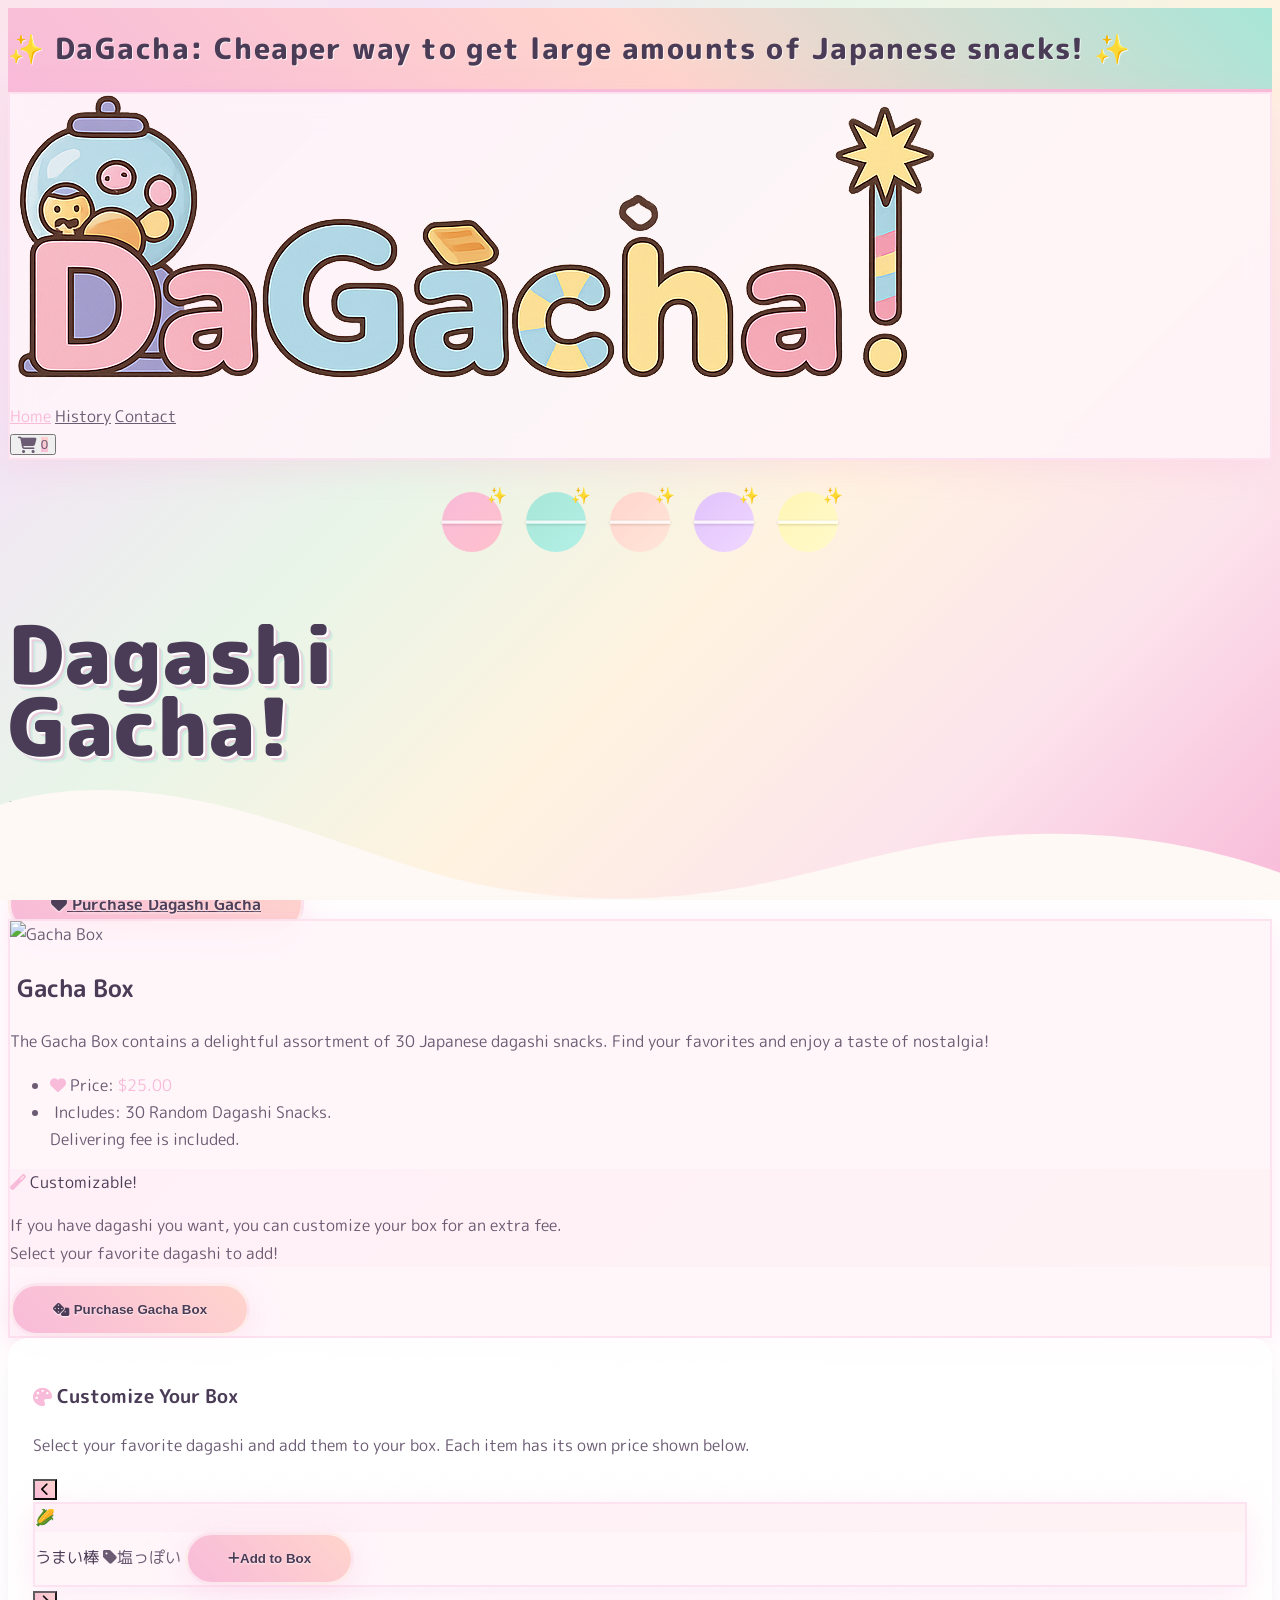
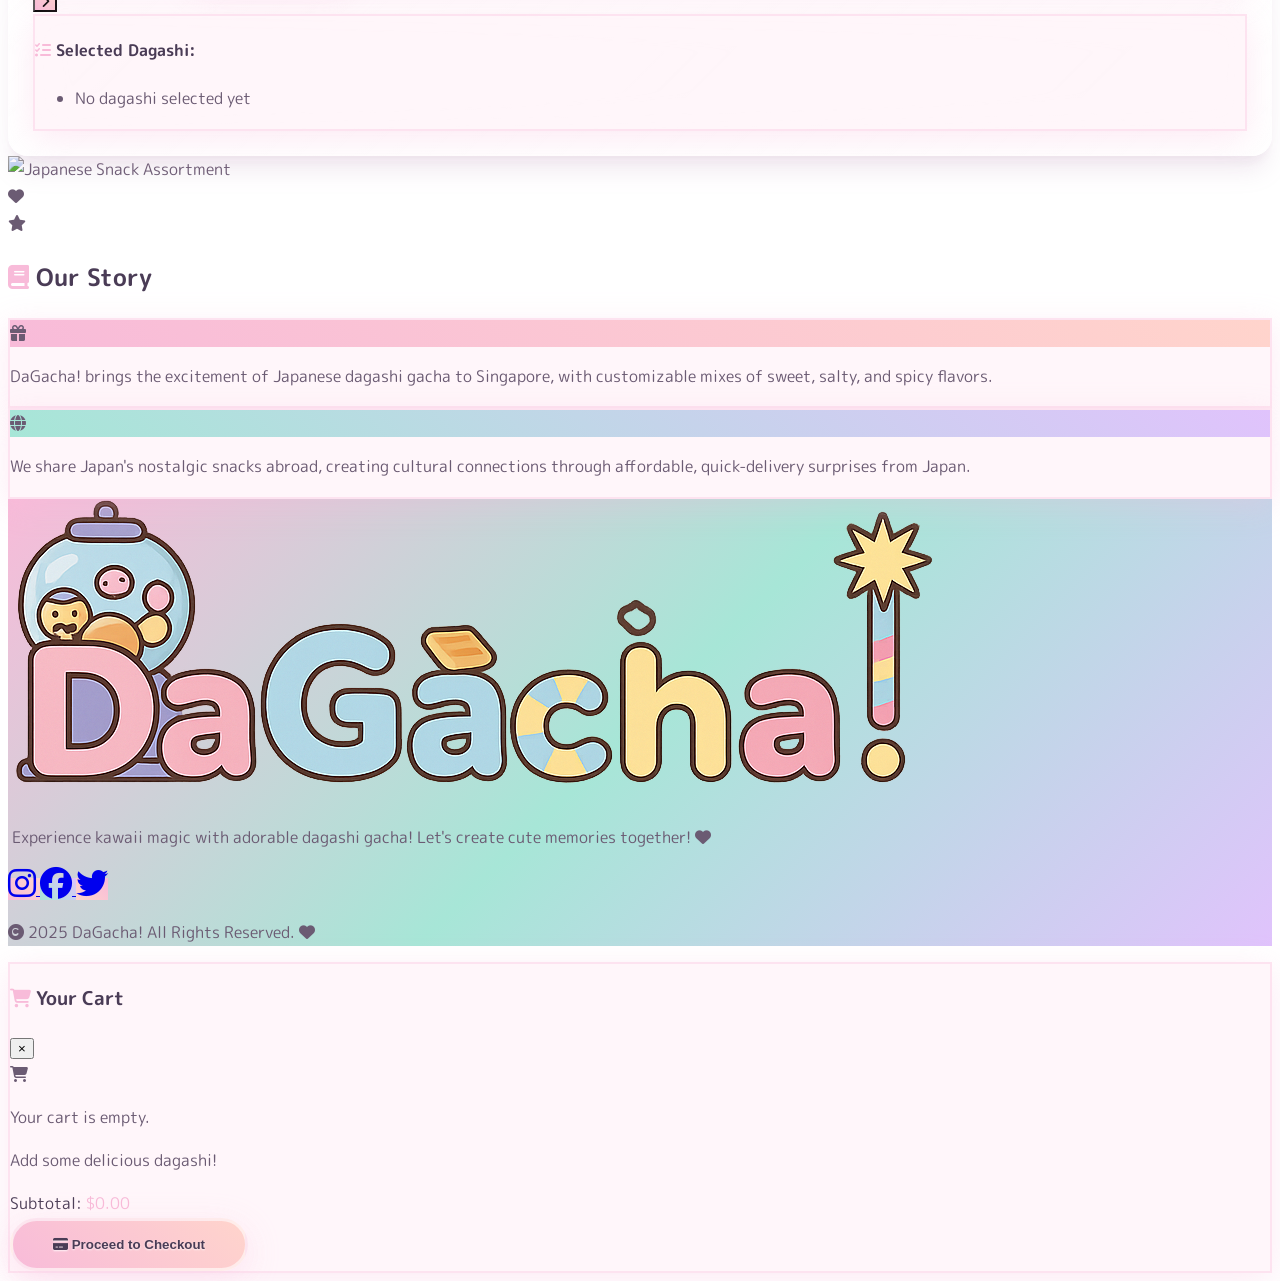
==== commit 9227ab5d: "Replace placeholder to Emoji" ====
--- a/htm-src/index.html
+++ b/htm-src/index.html
@@ -719,28 +719,28 @@
 
             // Slider dagashi data - Updated from assets/items.pdf
             const dagashiData = [
-                { name: "うまい棒", img: "https://placehold.co/120x120/E11D48/fff?text=うまい棒", category: "塩っぽい", price: 10 },
-                { name: "チロルチョコ", img: "https://placehold.co/120x120/8B4513/fff?text=チロル", category: "チョコ", price: 23 },
-                { name: "くっぴーラムネ", img: "https://placehold.co/120x120/87CEEB/333?text=ラムネ", category: "砂糖", price: 30 },
-                { name: "フエラムネ", img: "https://placehold.co/120x120/FFD700/333?text=フエラムネ", category: "砂糖", price: 70 },
-                { name: "ココアシガレット", img: "https://placehold.co/120x120/8B4513/fff?text=ココア", category: "チョコ", price: 20 },
-                { name: "ミニコーラ", img: "https://placehold.co/120x120/DC143C/fff?text=コーラ", category: "チョコ", price: 30 },
-                { name: "チョコバット", img: "https://placehold.co/120x120/654321/fff?text=バット", category: "砂糖", price: 50 },
-                { name: "きなこ棒", img: "https://placehold.co/120x120/DEB887/333?text=きなこ", category: "砂糖", price: 40 },
-                { name: "ボンタンアメ", img: "https://placehold.co/120x120/FFA500/333?text=ボンタン", category: "砂糖", price: 60 },
-                { name: "キャベツ太郎", img: "https://placehold.co/120x120/32CD32/333?text=キャベツ", category: "塩っぽい", price: 30 },
-                { name: "ベビースターラーメン", img: "https://placehold.co/120x120/FF6347/fff?text=ベビースター", category: "塩っぽい", price: 50 },
-                { name: "ビッグカツ", img: "https://placehold.co/120x120/D2691E/fff?text=カツ", category: "塩っぽい", price: 30 },
-                { name: "蒲焼さん太郎", img: "https://placehold.co/120x120/8B4513/fff?text=蒲焼", category: "塩っぽい", price: 30 },
-                { name: "どんどん焼き", img: "https://placehold.co/120x120/F4A460/333?text=焼き", category: "塩っぽい", price: 40 },
-                { name: "ふがし", img: "https://placehold.co/120x120/F5DEB3/333?text=ふがし", category: "塩っぽい", price: 20 },
-                { name: "黒棒", img: "https://placehold.co/120x120/2F4F4F/fff?text=黒棒", category: "塩っぽい", price: 30 },
-                { name: "玉葱さん太郎", img: "https://placehold.co/120x120/FFFF99/333?text=玉葱", category: "塩っぽい", price: 30 },
-                { name: "チーズあられ", img: "https://placehold.co/120x120/FFD700/333?text=チーズ", category: "塩っぽい", price: 50 },
-                { name: "ソースせんべい", img: "https://placehold.co/120x120/8B4513/fff?text=ソース", category: "塩っぽい", price: 40 },
-                { name: "タラタラしてんじゃね～よ", img: "https://placehold.co/120x120/FF4500/fff?text=タラタラ", category: "辛い", price: 80 },
-                { name: "焼肉さん太郎", img: "https://placehold.co/120x120/8B4513/fff?text=焼肉", category: "辛い", price: 30 },
-                { name: "酢だこさん太郎", img: "https://placehold.co/120x120/DC143C/fff?text=酢だこ", category: "辛い", price: 30 }
+                { name: "うまい棒", emoji: "🌽", category: "塩っぽい" },
+                { name: "チロルチョコ", emoji: "🍫", category: "チョコ" },
+                { name: "くっぴーラムネ", emoji: "🍬", category: "砂糖" },
+                { name: "フエラムネ", emoji: "🎺", category: "砂糖" },
+                { name: "ココアシガレット", emoji: "🚬", category: "チョコ" },
+                { name: "ミニコーラ", emoji: "🥤", category: "チョコ" },
+                { name: "チョコバット", emoji: "⚾", category: "砂糖" },
+                { name: "きなこ棒", emoji: "🥜", category: "砂糖" },
+                { name: "ボンタンアメ", emoji: "🍊", category: "砂糖" },
+                { name: "キャベツ太郎", emoji: "🥬", category: "塩っぽい" },
+                { name: "ベビースターラーメン", emoji: "🍜", category: "塩っぽい" },
+                { name: "ビッグカツ", emoji: "🍗", category: "塩っぽい" },
+                { name: "蒲焼さん太郎", emoji: "🐟", category: "塩っぽい" },
+                { name: "どんどん焼き", emoji: "🍘", category: "塩っぽい" },
+                { name: "ふがし", emoji: "🌾", category: "塩っぽい" },
+                { name: "黒棒", emoji: "🍡", category: "塩っぽい" },
+                { name: "玉葱さん太郎", emoji: "🧅", category: "塩っぽい" },
+                { name: "チーズあられ", emoji: "🧀", category: "塩っぽい" },
+                { name: "ソースせんべい", emoji: "🍘", category: "塩っぽい" },
+                { name: "タラタラしてんじゃね～よ", emoji: "🐙", category: "辛い" },
+                { name: "焼肉さん太郎", emoji: "🥩", category: "辛い" },
+                { name: "酢だこさん太郎", emoji: "🐙", category: "辛い" }
             ];
             let sliderIndex = 0;
             const sliderContent = document.getElementById('slider-content');
@@ -756,13 +756,15 @@
                 sliderContent.innerHTML = `
                     <div class="text-center">
                         <div class="relative inline-block mb-4">
-                            <img src="${d.img}" alt="${d.name}" class="rounded-xl shadow-lg hover:scale-105 transition-transform duration-300 mx-auto">
+                            <div class="w-32 h-32 rounded-xl shadow-lg mx-auto flex items-center justify-center text-7xl hover:scale-105 transition-transform duration-300 cursor-pointer" style="background: linear-gradient(135deg, rgba(248, 187, 217, 0.1), rgba(255, 212, 204, 0.1));">
+                                ${d.emoji}
+                            </div>
                         </div>
                         <span class="font-bold text-lg mb-2 block" style="color: var(--text-dark);">${d.name}</span>
                         <span class="text-sm ${categoryColor} mb-4 block font-semibold">
                             <i class="fas fa-tag mr-1"></i>${d.category}
                         </span>
-                            <button class="add-dagashi-btn btn-primary px-6 py-2 text-sm" data-name="${d.name}" data-price="${d.price}">
+                            <button class="add-dagashi-btn btn-primary px-6 py-2 text-sm" data-name="${d.name}">
                                 <i class="fas fa-plus mr-2"></i>Add to Box
                             </button>
                     </div>
@@ -773,7 +775,7 @@
                     if (existingItem) {
                         existingItem.quantity++;
                     } else {
-                        dagashiList.push({ name: d.name, price: d.price, category: d.category, quantity: 1 });
+                        dagashiList.push({ name: d.name, category: d.category, quantity: 1, emoji: d.emoji });
                     }
                     renderDagashiList();
                     // Add visual feedback
@@ -809,19 +811,59 @@
                 if (dagashiList.length === 0) {
                     listElement.innerHTML = '<li class="text-gray-500 italic">No dagashi selected yet</li>';
                 } else {
-                    const totalPrice = dagashiList.reduce((sum, item) => sum + (item.price * item.quantity), 0);
                     const totalQuantity = dagashiList.reduce((sum, item) => sum + item.quantity, 0);
                     const customizeFee = calculateCustomizeFee(totalQuantity);
-                    const totalCustomizeCost = totalPrice * 0.01 + customizeFee; // Convert yen to SGD roughly + fee
                     
-                    listElement.innerHTML = `<div class="mt-4 space-y-3">
-                        <div class="p-3 rounded-lg border-l-4" style="background: linear-gradient(135deg, rgba(248, 187, 217, 0.1), rgba(255, 212, 204, 0.1)); border-color: var(--primary-pink);">
-                            <div class="border-t pt-2 flex justify-between items-center">
-                                <span class="font-bold" style="color: var(--text-dark);">Total Customize Cost:</span>
-                                <span class="font-bold text-lg" style="color: var(--primary-pink);">$${totalCustomizeCost.toFixed(2)} SGD</span>
+                    listElement.innerHTML = dagashiList.map((item, index) => 
+                        `<div class="mb-4 pb-4 border-b last:border-b-0">
+                            <div class="flex items-start gap-4">
+                                <div class="w-16 h-16 rounded-lg flex-shrink-0 shadow-sm flex items-center justify-center text-3xl" style="background: linear-gradient(135deg, rgba(248, 187, 217, 0.1), rgba(255, 212, 204, 0.1));">
+                                    ${item.emoji}
+                                </div>
+                                <div class="flex-grow">
+                                    <p class="font-semibold text-lg" style="color: var(--text-dark);">${item.name}</p>
+                                    <div class="flex items-center gap-2 mb-2">
+                                        <span class="text-xs px-2 py-1 rounded-full" style="background: linear-gradient(135deg, rgba(248, 187, 217, 0.2), rgba(255, 212, 204, 0.2)); color: var(--text-dark);">${item.category}</span>
+                                    </div>
+                                    <div class="flex items-center gap-2">
+                                        <button onclick="updateDagashiQuantity(${index}, -1)" class="w-7 h-7 rounded-full text-white text-sm flex items-center justify-center transition hover:scale-110" style="background: var(--primary-pink);">
+                                            <i class="fas fa-minus text-xs"></i>
+                                        </button>
+                                        <span class="font-bold text-lg min-w-[2rem] text-center" style="color: var(--text-dark);">${item.quantity}</span>
+                                        <button onclick="updateDagashiQuantity(${index}, 1)" class="w-7 h-7 rounded-full text-white text-sm flex items-center justify-center transition hover:scale-110" style="background: var(--secondary-mint);">
+                                            <i class="fas fa-plus text-xs"></i>
+                                        </button>
+                                    </div>
+                                </div>
+                                <div class="text-right flex-shrink-0">
+                                    <button onclick="removeDagashi(${index})" class="text-sm hover:underline transition" style="color: var(--primary-pink);">
+                                        <i class="fas fa-trash mr-1"></i>Remove
+                                    </button>
+                                </div>
                             </div>
-                            <p class="text-xs text-gray-600 mt-2">
-                                Fee: 0 items = $0, 1-10 items = $2, 11-20 items = $4, 21+ items = $6
+                        </div>`
+                    ).join('') + 
+                    `<div class="mt-6 space-y-3">
+                        <div class="p-4 rounded-lg border-l-4" style="background: linear-gradient(135deg, rgba(248, 187, 217, 0.1), rgba(255, 212, 204, 0.1)); border-color: var(--primary-pink);">
+                            <div class="grid grid-cols-2 gap-4 mb-4">
+                                <div class="text-center">
+                                    <p class="text-sm font-semibold" style="color: var(--text-soft);">Selected Items</p>
+                                    <p class="text-2xl font-bold" style="color: var(--primary-pink);">${totalQuantity}</p>
+                                </div>
+                                <div class="text-center">
+                                    <p class="text-sm font-semibold" style="color: var(--text-soft);">Random Items</p>
+                                    <p class="text-2xl font-bold" style="color: var(--secondary-mint);">${30 - totalQuantity}</p>
+                                </div>
+                            </div>
+                            <div class="border-t pt-3">
+                                <div class="flex justify-between items-center">
+                                    <span class="font-bold" style="color: var(--text-dark);">Customize Fee (${totalQuantity} items):</span>
+                                    <span class="font-bold text-lg" style="color: var(--primary-pink);">$${customizeFee.toFixed(2)} SGD</span>
+                                </div>
+                            </div>
+                            <p class="text-xs text-gray-600 mt-3 text-center">
+                                <i class="fas fa-info-circle mr-1"></i>
+                                Box contains 30 items total • Fee: 0 items = $0, 1-10 items = $2, 11-20 items = $4, 21+ items = $6
                             </p>
                         </div>
                     </div>`;
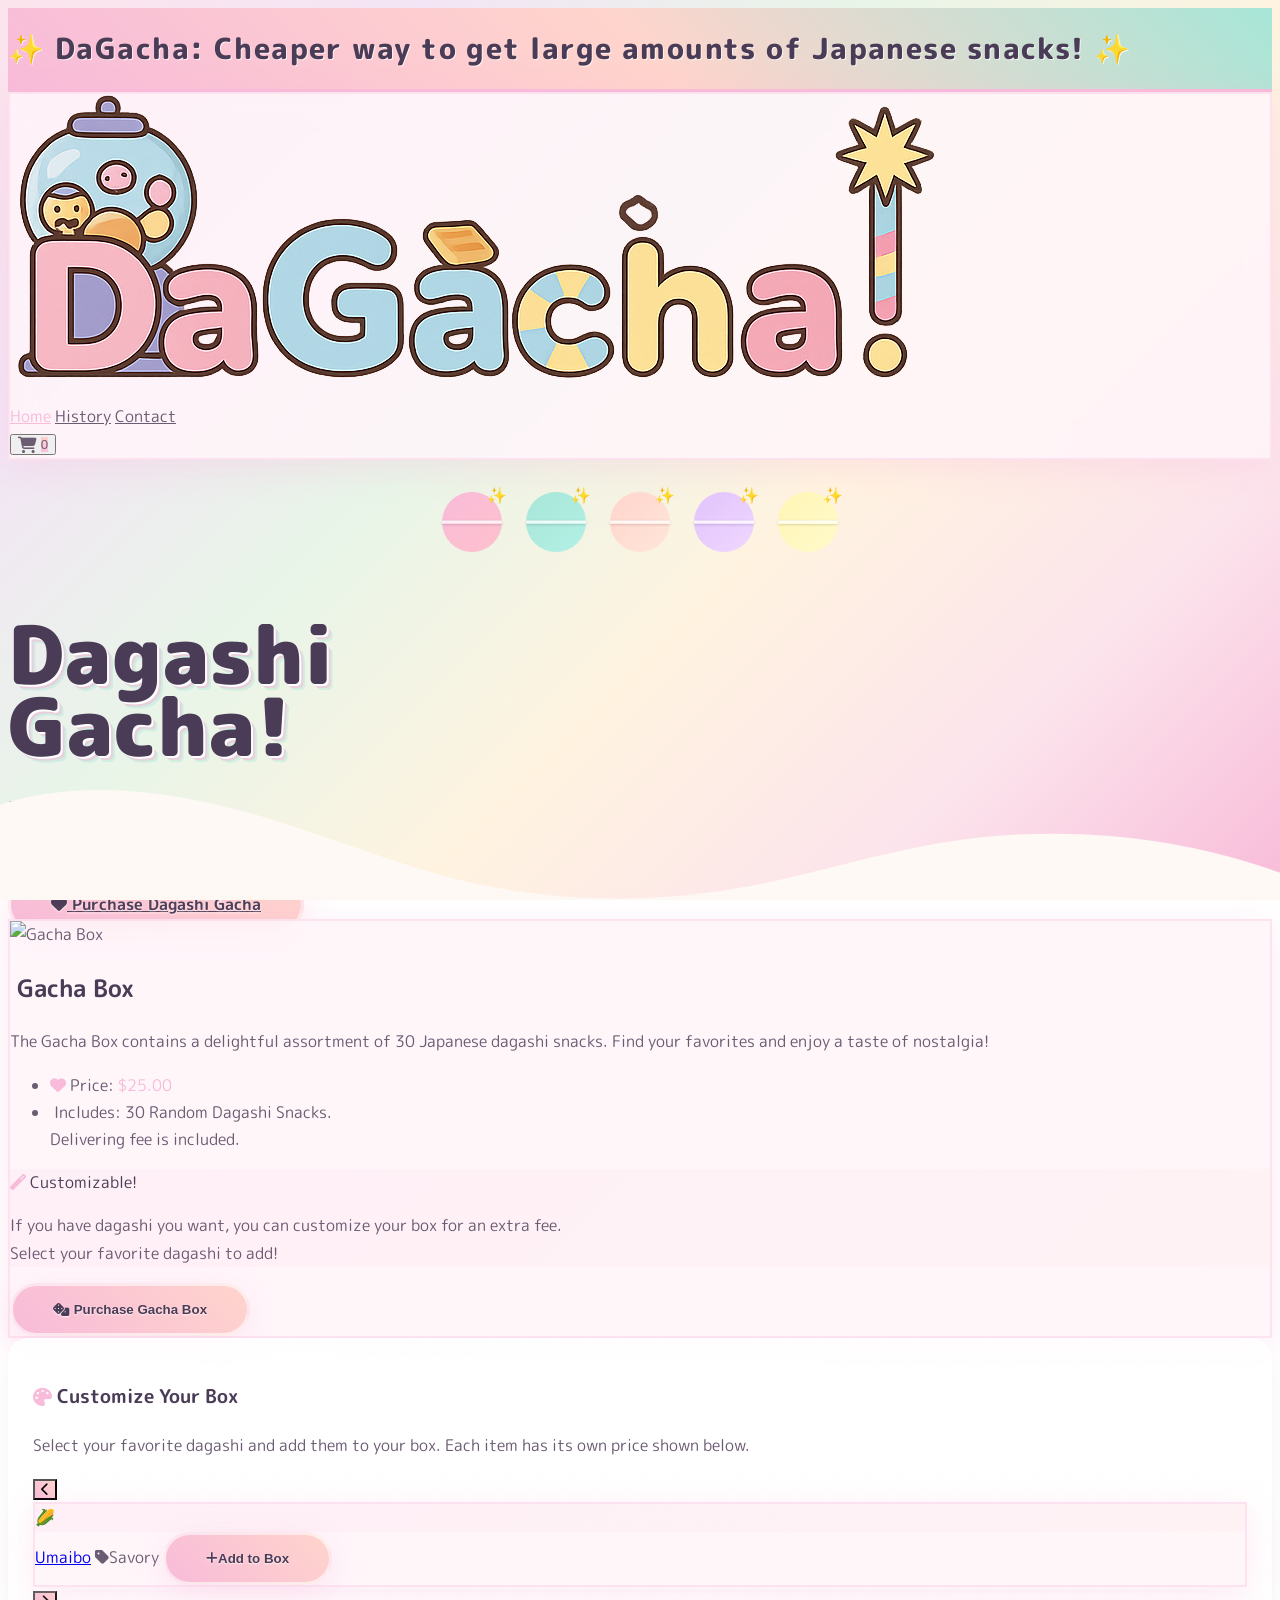
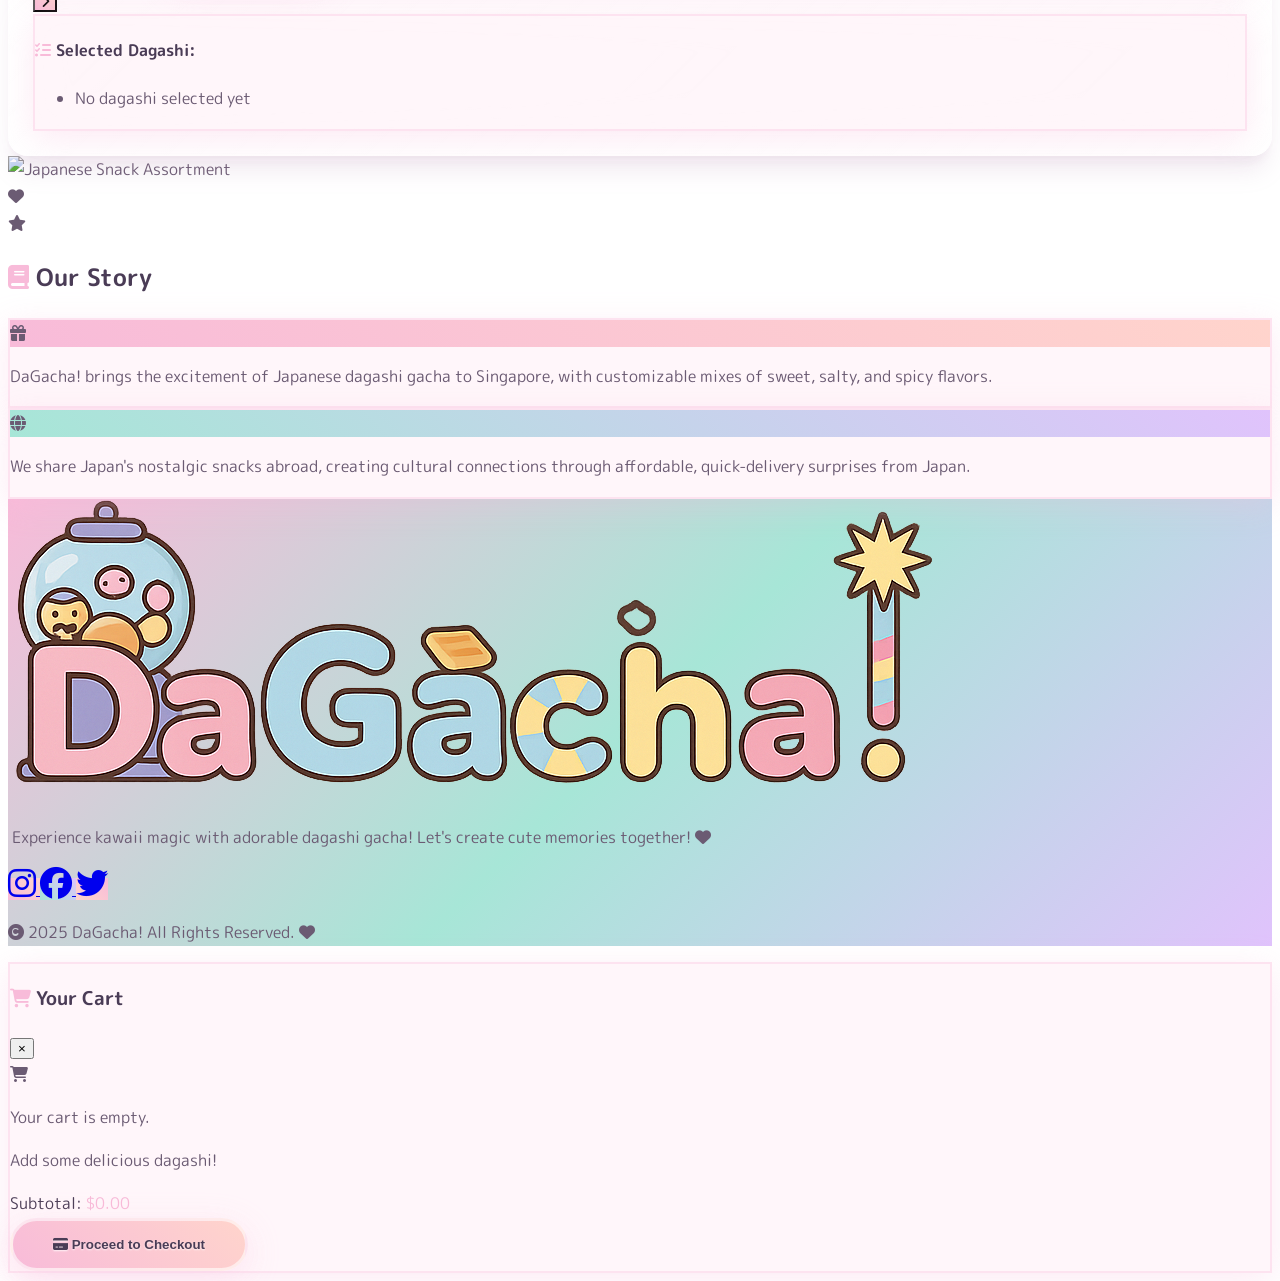
==== commit 327aecff: "add link to history page" ====
--- a/htm-src/index.html
+++ b/htm-src/index.html
@@ -719,28 +719,28 @@
 
             // Slider dagashi data - Updated from assets/items.pdf
             const dagashiData = [
-                { name: "うまい棒", emoji: "🌽", category: "塩っぽい" },
-                { name: "チロルチョコ", emoji: "🍫", category: "チョコ" },
-                { name: "くっぴーラムネ", emoji: "🍬", category: "砂糖" },
-                { name: "フエラムネ", emoji: "🎺", category: "砂糖" },
-                { name: "ココアシガレット", emoji: "🚬", category: "チョコ" },
-                { name: "ミニコーラ", emoji: "🥤", category: "チョコ" },
-                { name: "チョコバット", emoji: "⚾", category: "砂糖" },
-                { name: "きなこ棒", emoji: "🥜", category: "砂糖" },
-                { name: "ボンタンアメ", emoji: "🍊", category: "砂糖" },
-                { name: "キャベツ太郎", emoji: "🥬", category: "塩っぽい" },
-                { name: "ベビースターラーメン", emoji: "🍜", category: "塩っぽい" },
-                { name: "ビッグカツ", emoji: "🍗", category: "塩っぽい" },
-                { name: "蒲焼さん太郎", emoji: "🐟", category: "塩っぽい" },
-                { name: "どんどん焼き", emoji: "🍘", category: "塩っぽい" },
-                { name: "ふがし", emoji: "🌾", category: "塩っぽい" },
-                { name: "黒棒", emoji: "🍡", category: "塩っぽい" },
-                { name: "玉葱さん太郎", emoji: "🧅", category: "塩っぽい" },
-                { name: "チーズあられ", emoji: "🧀", category: "塩っぽい" },
-                { name: "ソースせんべい", emoji: "🍘", category: "塩っぽい" },
-                { name: "タラタラしてんじゃね～よ", emoji: "🐙", category: "辛い" },
-                { name: "焼肉さん太郎", emoji: "🥩", category: "辛い" },
-                { name: "酢だこさん太郎", emoji: "🐙", category: "辛い" }
+                { name: "Umaibo", emoji: "🌽", category: "Savory" },
+                { name: "Tirol Choco", emoji: "🍫", category: "Chocolate" },
+                { name: "Kuppy Ramune", emoji: "🍬", category: "Sweet" },
+                { name: "Fue Ramune", emoji: "🎺", category: "Sweet" },
+                { name: "Cocoa Cigarette", emoji: "🚬", category: "Chocolate" },
+                { name: "Mini Cola", emoji: "🥤", category: "Chocolate" },
+                { name: "Choco Bat", emoji: "⚾", category: "Sweet" },
+                { name: "Kinako Bar", emoji: "🥜", category: "Sweet" },
+                { name: "Bontan Ame", emoji: "🍊", category: "Sweet" },
+                { name: "Cabbage Taro", emoji: "🥬", category: "Savory" },
+                { name: "Baby Star Ramen", emoji: "🍜", category: "Savory" },
+                { name: "Big Katsu", emoji: "🍗", category: "Savory" },
+                { name: "Kabayaki-san Taro", emoji: "🐟", category: "Savory" },
+                { name: "Dondon Yaki", emoji: "🍘", category: "Savory" },
+                { name: "Fugashi", emoji: "🌾", category: "Savory" },
+                { name: "Kuro Bo", emoji: "🍡", category: "Savory" },
+                { name: "Onion-san Taro", emoji: "🧅", category: "Savory" },
+                { name: "Cheese Arare", emoji: "🧀", category: "Savory" },
+                { name: "Sauce Senbei", emoji: "🍘", category: "Savory" },
+                { name: "Taratara Shitenja Ne-yo", emoji: "🐙", category: "Spicy" },
+                { name: "Yakiniku-san Taro", emoji: "🥩", category: "Spicy" },
+                { name: "Sudako-san Taro", emoji: "🐙", category: "Spicy" }
             ];
             let sliderIndex = 0;
             const sliderContent = document.getElementById('slider-content');
@@ -760,7 +760,14 @@
                                 ${d.emoji}
                             </div>
                         </div>
-                        <span class="font-bold text-lg mb-2 block" style="color: var(--text-dark);">${d.name}</span>
+                        <span class="font-bold text-lg mb-2 block" style="color: var(--text-dark);">
+                            ${d.name === 'Umaibo' ? 
+                                `<a href="DagashiHistoryPages/Umaibo.html" class="hover:text-pink-500 transition-colors duration-200">${d.name}</a>` :
+                             d.name === 'Tirol Choco' ? 
+                                `<a href="DagashiHistoryPages/Tirol-choco.html" class="hover:text-pink-500 transition-colors duration-200">${d.name}</a>` :
+                                d.name
+                            }
+                        </span>
                         <span class="text-sm ${categoryColor} mb-4 block font-semibold">
                             <i class="fas fa-tag mr-1"></i>${d.category}
                         </span>
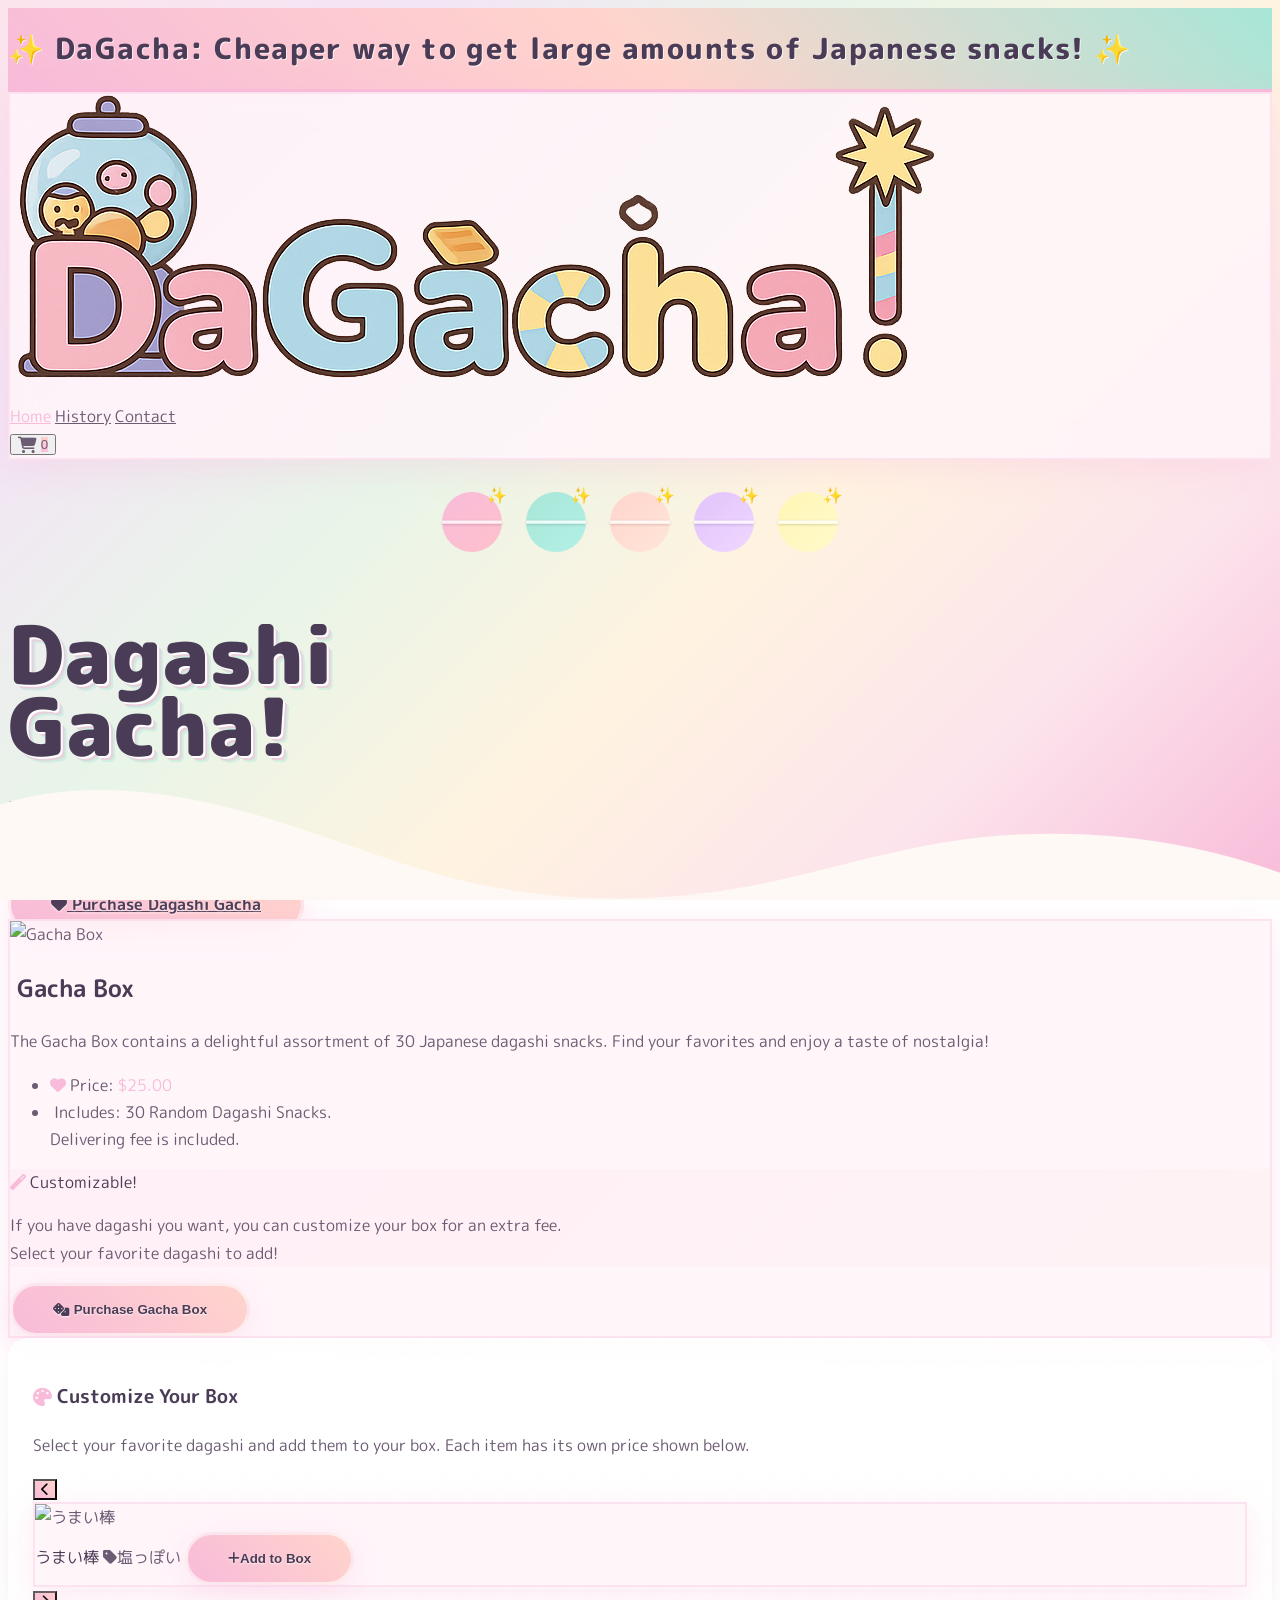
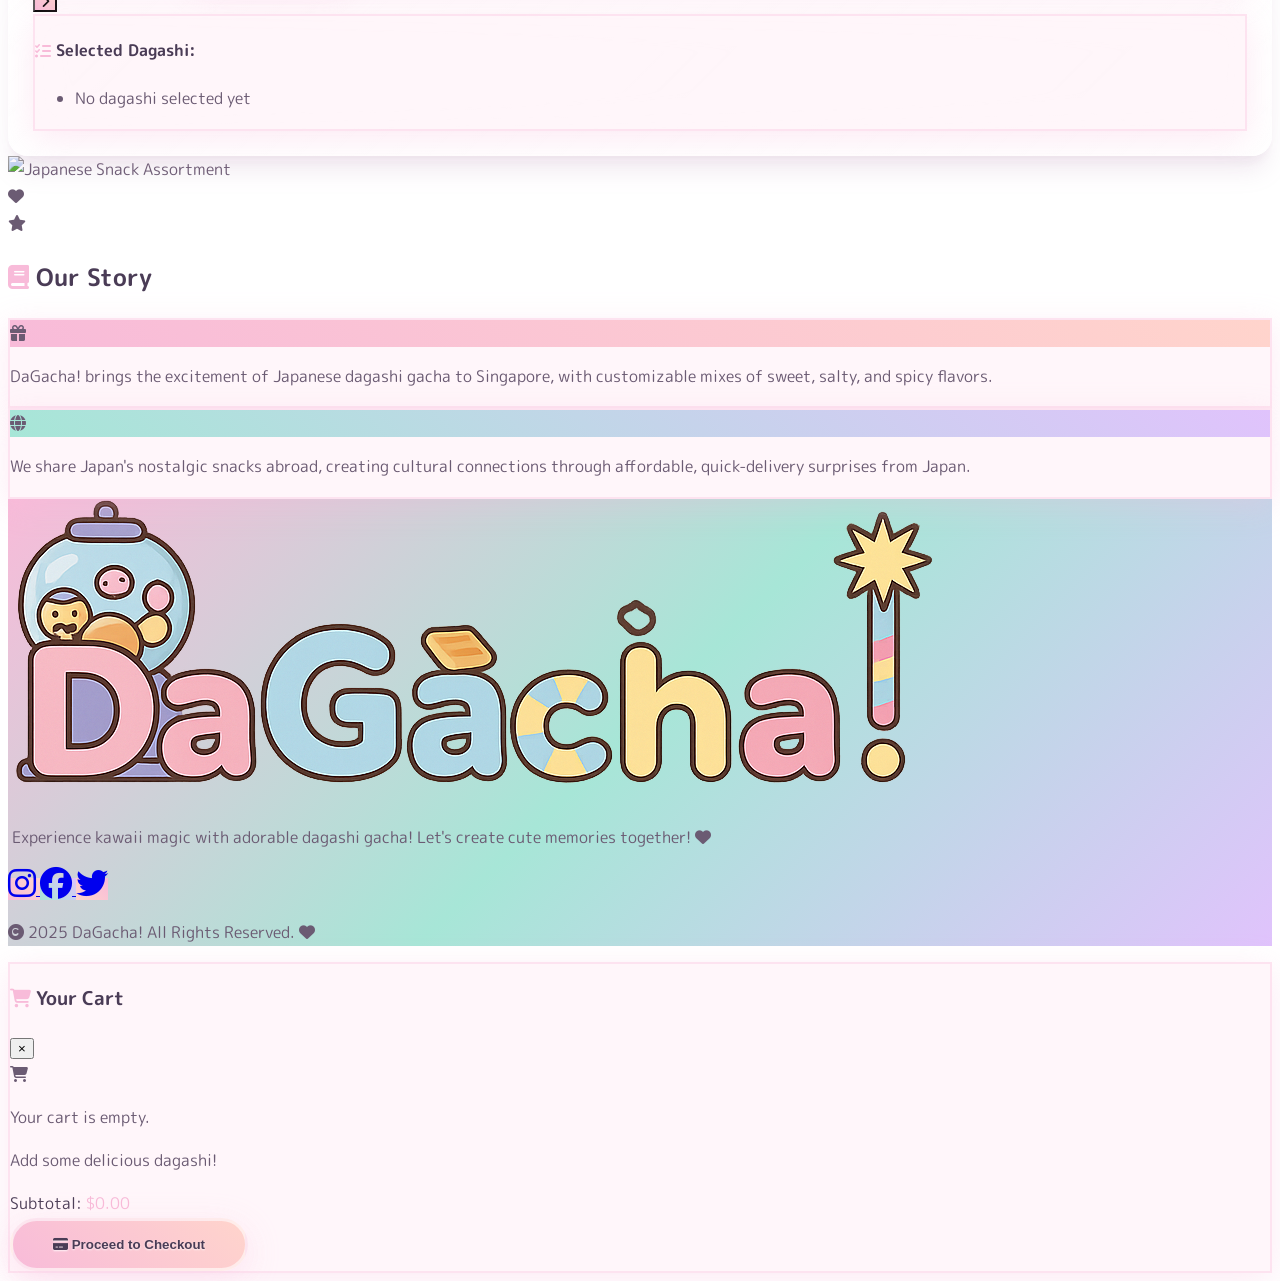
==== commit cc0e4580: "あ" ====
--- a/htm-src/index.html
+++ b/htm-src/index.html
@@ -522,7 +522,7 @@
                         <span class="font-bold" style="color: var(--text-dark);">Subtotal:</span>
                         <span id="cart-subtotal" class="font-bold text-2xl" style="color: var(--primary-pink);">$0.00</span>
                     </div>
-                    <button class="w-full btn-primary py-4 text-lg">
+                    <button id="checkout-btn" class="w-full btn-primary py-4 text-lg">
                         <i class="fas fa-credit-card mr-2"></i>
                         Proceed to Checkout
                     </button>
@@ -713,34 +713,47 @@
                 }
             });
 
-            if (addToCartBtn) {
-                addToCartBtn.addEventListener('click', addToCart);
+            const checkoutBtn = document.getElementById('checkout-btn');
+
+            function proceedToCheckout() {
+                if (cart.length === 0) {
+                    alert('Your cart is empty. Please add some items before checkout.');
+                    return;
+                }
+
+                // Encode cart data and redirect to checkout page
+                const cartData = encodeURIComponent(JSON.stringify(cart));
+                window.location.href = `checkout.html?cart=${cartData}`;
+            }
+
+            if (checkoutBtn) {
+                checkoutBtn.addEventListener('click', proceedToCheckout);
             }
 
             // Slider dagashi data - Updated from assets/items.pdf
             const dagashiData = [
-                { name: "Umaibo", emoji: "🌽", category: "Savory" },
-                { name: "Tirol Choco", emoji: "🍫", category: "Chocolate" },
-                { name: "Kuppy Ramune", emoji: "🍬", category: "Sweet" },
-                { name: "Fue Ramune", emoji: "🎺", category: "Sweet" },
-                { name: "Cocoa Cigarette", emoji: "🚬", category: "Chocolate" },
-                { name: "Mini Cola", emoji: "🥤", category: "Chocolate" },
-                { name: "Choco Bat", emoji: "⚾", category: "Sweet" },
-                { name: "Kinako Bar", emoji: "🥜", category: "Sweet" },
-                { name: "Bontan Ame", emoji: "🍊", category: "Sweet" },
-                { name: "Cabbage Taro", emoji: "🥬", category: "Savory" },
-                { name: "Baby Star Ramen", emoji: "🍜", category: "Savory" },
-                { name: "Big Katsu", emoji: "🍗", category: "Savory" },
-                { name: "Kabayaki-san Taro", emoji: "🐟", category: "Savory" },
-                { name: "Dondon Yaki", emoji: "🍘", category: "Savory" },
-                { name: "Fugashi", emoji: "🌾", category: "Savory" },
-                { name: "Kuro Bo", emoji: "🍡", category: "Savory" },
-                { name: "Onion-san Taro", emoji: "🧅", category: "Savory" },
-                { name: "Cheese Arare", emoji: "🧀", category: "Savory" },
-                { name: "Sauce Senbei", emoji: "🍘", category: "Savory" },
-                { name: "Taratara Shitenja Ne-yo", emoji: "🐙", category: "Spicy" },
-                { name: "Yakiniku-san Taro", emoji: "🥩", category: "Spicy" },
-                { name: "Sudako-san Taro", emoji: "🐙", category: "Spicy" }
+                { name: "うまい棒", img: "https://placehold.co/120x120/E11D48/fff?text=うまい棒", category: "塩っぽい", price: 10 },
+                { name: "チロルチョコ", img: "https://placehold.co/120x120/8B4513/fff?text=チロル", category: "チョコ", price: 23 },
+                { name: "くっぴーラムネ", img: "https://placehold.co/120x120/87CEEB/333?text=ラムネ", category: "砂糖", price: 30 },
+                { name: "フエラムネ", img: "https://placehold.co/120x120/FFD700/333?text=フエラムネ", category: "砂糖", price: 70 },
+                { name: "ココアシガレット", img: "https://placehold.co/120x120/8B4513/fff?text=ココア", category: "チョコ", price: 20 },
+                { name: "ミニコーラ", img: "https://placehold.co/120x120/DC143C/fff?text=コーラ", category: "チョコ", price: 30 },
+                { name: "チョコバット", img: "https://placehold.co/120x120/654321/fff?text=バット", category: "砂糖", price: 50 },
+                { name: "きなこ棒", img: "https://placehold.co/120x120/DEB887/333?text=きなこ", category: "砂糖", price: 40 },
+                { name: "ボンタンアメ", img: "https://placehold.co/120x120/FFA500/333?text=ボンタン", category: "砂糖", price: 60 },
+                { name: "キャベツ太郎", img: "https://placehold.co/120x120/32CD32/333?text=キャベツ", category: "塩っぽい", price: 30 },
+                { name: "ベビースターラーメン", img: "https://placehold.co/120x120/FF6347/fff?text=ベビースター", category: "塩っぽい", price: 50 },
+                { name: "ビッグカツ", img: "https://placehold.co/120x120/D2691E/fff?text=カツ", category: "塩っぽい", price: 30 },
+                { name: "蒲焼さん太郎", img: "https://placehold.co/120x120/8B4513/fff?text=蒲焼", category: "塩っぽい", price: 30 },
+                { name: "どんどん焼き", img: "https://placehold.co/120x120/F4A460/333?text=焼き", category: "塩っぽい", price: 40 },
+                { name: "ふがし", img: "https://placehold.co/120x120/F5DEB3/333?text=ふがし", category: "塩っぽい", price: 20 },
+                { name: "黒棒", img: "https://placehold.co/120x120/2F4F4F/fff?text=黒棒", category: "塩っぽい", price: 30 },
+                { name: "玉葱さん太郎", img: "https://placehold.co/120x120/FFFF99/333?text=玉葱", category: "塩っぽい", price: 30 },
+                { name: "チーズあられ", img: "https://placehold.co/120x120/FFD700/333?text=チーズ", category: "塩っぽい", price: 50 },
+                { name: "ソースせんべい", img: "https://placehold.co/120x120/8B4513/fff?text=ソース", category: "塩っぽい", price: 40 },
+                { name: "タラタラしてんじゃね～よ", img: "https://placehold.co/120x120/FF4500/fff?text=タラタラ", category: "辛い", price: 80 },
+                { name: "焼肉さん太郎", img: "https://placehold.co/120x120/8B4513/fff?text=焼肉", category: "辛い", price: 30 },
+                { name: "酢だこさん太郎", img: "https://placehold.co/120x120/DC143C/fff?text=酢だこ", category: "辛い", price: 30 }
             ];
             let sliderIndex = 0;
             const sliderContent = document.getElementById('slider-content');
@@ -756,22 +769,13 @@
                 sliderContent.innerHTML = `
                     <div class="text-center">
                         <div class="relative inline-block mb-4">
-                            <div class="w-32 h-32 rounded-xl shadow-lg mx-auto flex items-center justify-center text-7xl hover:scale-105 transition-transform duration-300 cursor-pointer" style="background: linear-gradient(135deg, rgba(248, 187, 217, 0.1), rgba(255, 212, 204, 0.1));">
-                                ${d.emoji}
-                            </div>
+                            <img src="${d.img}" alt="${d.name}" class="rounded-xl shadow-lg hover:scale-105 transition-transform duration-300 mx-auto">
                         </div>
-                        <span class="font-bold text-lg mb-2 block" style="color: var(--text-dark);">
-                            ${d.name === 'Umaibo' ? 
-                                `<a href="DagashiHistoryPages/Umaibo.html" class="hover:text-pink-500 transition-colors duration-200">${d.name}</a>` :
-                             d.name === 'Tirol Choco' ? 
-                                `<a href="DagashiHistoryPages/Tirol-choco.html" class="hover:text-pink-500 transition-colors duration-200">${d.name}</a>` :
-                                d.name
-                            }
-                        </span>
+                        <span class="font-bold text-lg mb-2 block" style="color: var(--text-dark);">${d.name}</span>
                         <span class="text-sm ${categoryColor} mb-4 block font-semibold">
                             <i class="fas fa-tag mr-1"></i>${d.category}
                         </span>
-                            <button class="add-dagashi-btn btn-primary px-6 py-2 text-sm" data-name="${d.name}">
+                            <button class="add-dagashi-btn btn-primary px-6 py-2 text-sm" data-name="${d.name}" data-price="${d.price}">
                                 <i class="fas fa-plus mr-2"></i>Add to Box
                             </button>
                     </div>
@@ -782,7 +786,7 @@
                     if (existingItem) {
                         existingItem.quantity++;
                     } else {
-                        dagashiList.push({ name: d.name, category: d.category, quantity: 1, emoji: d.emoji });
+                        dagashiList.push({ name: d.name, price: d.price, category: d.category, quantity: 1 });
                     }
                     renderDagashiList();
                     // Add visual feedback
@@ -801,7 +805,7 @@
                 sliderIndex = (sliderIndex + 1) % dagashiData.length;
                 renderSlider();
             };
-            renderSlider();
+        renderSlider();
 
             // Dagashi list functionality
             let dagashiList = [];
@@ -818,59 +822,19 @@
                 if (dagashiList.length === 0) {
                     listElement.innerHTML = '<li class="text-gray-500 italic">No dagashi selected yet</li>';
                 } else {
+                    const totalPrice = dagashiList.reduce((sum, item) => sum + (item.price * item.quantity), 0);
                     const totalQuantity = dagashiList.reduce((sum, item) => sum + item.quantity, 0);
                     const customizeFee = calculateCustomizeFee(totalQuantity);
+                    const totalCustomizeCost = totalPrice * 0.01 + customizeFee; // Convert yen to SGD roughly + fee
                     
-                    listElement.innerHTML = dagashiList.map((item, index) => 
-                        `<div class="mb-4 pb-4 border-b last:border-b-0">
-                            <div class="flex items-start gap-4">
-                                <div class="w-16 h-16 rounded-lg flex-shrink-0 shadow-sm flex items-center justify-center text-3xl" style="background: linear-gradient(135deg, rgba(248, 187, 217, 0.1), rgba(255, 212, 204, 0.1));">
-                                    ${item.emoji}
-                                </div>
-                                <div class="flex-grow">
-                                    <p class="font-semibold text-lg" style="color: var(--text-dark);">${item.name}</p>
-                                    <div class="flex items-center gap-2 mb-2">
-                                        <span class="text-xs px-2 py-1 rounded-full" style="background: linear-gradient(135deg, rgba(248, 187, 217, 0.2), rgba(255, 212, 204, 0.2)); color: var(--text-dark);">${item.category}</span>
-                                    </div>
-                                    <div class="flex items-center gap-2">
-                                        <button onclick="updateDagashiQuantity(${index}, -1)" class="w-7 h-7 rounded-full text-white text-sm flex items-center justify-center transition hover:scale-110" style="background: var(--primary-pink);">
-                                            <i class="fas fa-minus text-xs"></i>
-                                        </button>
-                                        <span class="font-bold text-lg min-w-[2rem] text-center" style="color: var(--text-dark);">${item.quantity}</span>
-                                        <button onclick="updateDagashiQuantity(${index}, 1)" class="w-7 h-7 rounded-full text-white text-sm flex items-center justify-center transition hover:scale-110" style="background: var(--secondary-mint);">
-                                            <i class="fas fa-plus text-xs"></i>
-                                        </button>
-                                    </div>
-                                </div>
-                                <div class="text-right flex-shrink-0">
-                                    <button onclick="removeDagashi(${index})" class="text-sm hover:underline transition" style="color: var(--primary-pink);">
-                                        <i class="fas fa-trash mr-1"></i>Remove
-                                    </button>
-                                </div>
+                    listElement.innerHTML = `<div class="mt-4 space-y-3">
+                        <div class="p-3 rounded-lg border-l-4" style="background: linear-gradient(135deg, rgba(248, 187, 217, 0.1), rgba(255, 212, 204, 0.1)); border-color: var(--primary-pink);">
+                            <div class="border-t pt-2 flex justify-between items-center">
+                                <span class="font-bold" style="color: var(--text-dark);">Total Customize Cost:</span>
+                                <span class="font-bold text-lg" style="color: var(--primary-pink);">$${totalCustomizeCost.toFixed(2)} SGD</span>
                             </div>
-                        </div>`
-                    ).join('') + 
-                    `<div class="mt-6 space-y-3">
-                        <div class="p-4 rounded-lg border-l-4" style="background: linear-gradient(135deg, rgba(248, 187, 217, 0.1), rgba(255, 212, 204, 0.1)); border-color: var(--primary-pink);">
-                            <div class="grid grid-cols-2 gap-4 mb-4">
-                                <div class="text-center">
-                                    <p class="text-sm font-semibold" style="color: var(--text-soft);">Selected Items</p>
-                                    <p class="text-2xl font-bold" style="color: var(--primary-pink);">${totalQuantity}</p>
-                                </div>
-                                <div class="text-center">
-                                    <p class="text-sm font-semibold" style="color: var(--text-soft);">Random Items</p>
-                                    <p class="text-2xl font-bold" style="color: var(--secondary-mint);">${30 - totalQuantity}</p>
-                                </div>
-                            </div>
-                            <div class="border-t pt-3">
-                                <div class="flex justify-between items-center">
-                                    <span class="font-bold" style="color: var(--text-dark);">Customize Fee (${totalQuantity} items):</span>
-                                    <span class="font-bold text-lg" style="color: var(--primary-pink);">$${customizeFee.toFixed(2)} SGD</span>
-                                </div>
-                            </div>
-                            <p class="text-xs text-gray-600 mt-3 text-center">
-                                <i class="fas fa-info-circle mr-1"></i>
-                                Box contains 30 items total • Fee: 0 items = $0, 1-10 items = $2, 11-20 items = $4, 21+ items = $6
+                            <p class="text-xs text-gray-600 mt-2">
+                                Fee: 0 items = $0, 1-10 items = $2, 11-20 items = $4, 21+ items = $6
                             </p>
                         </div>
                     </div>`;
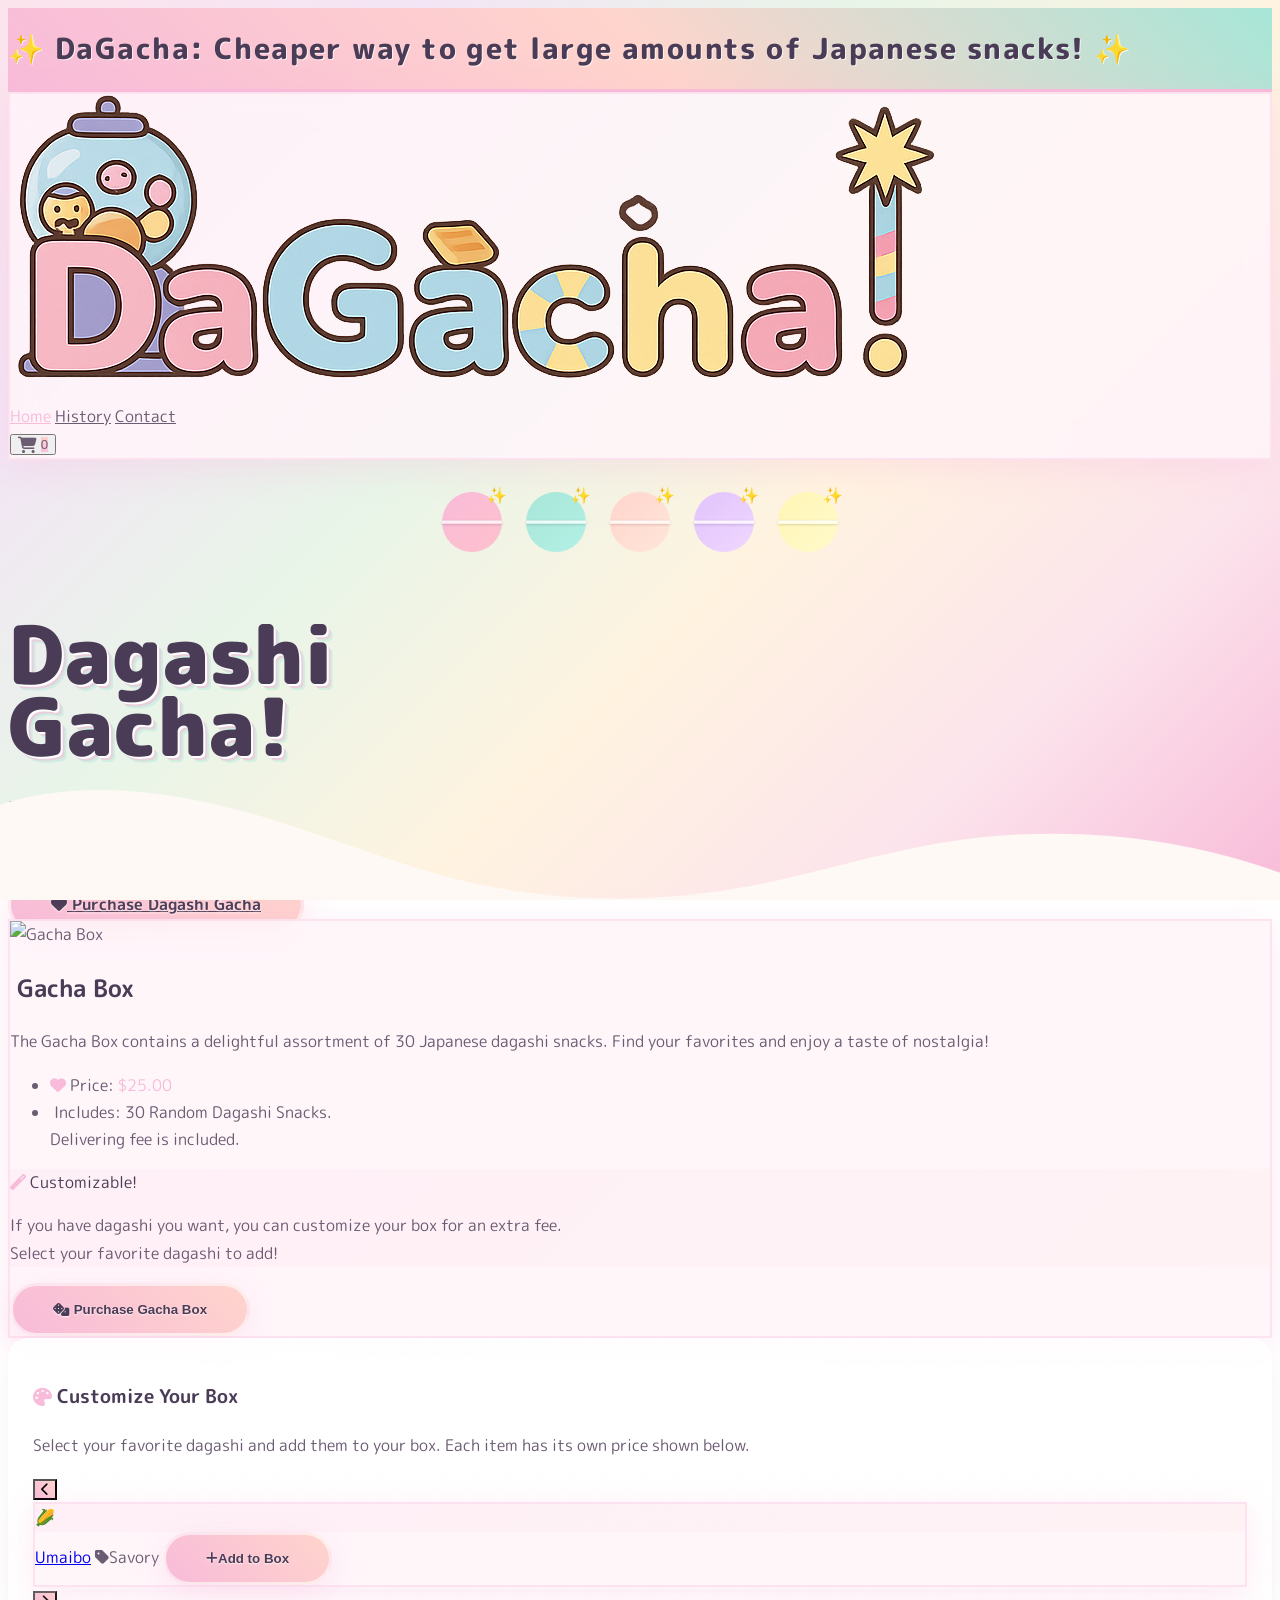
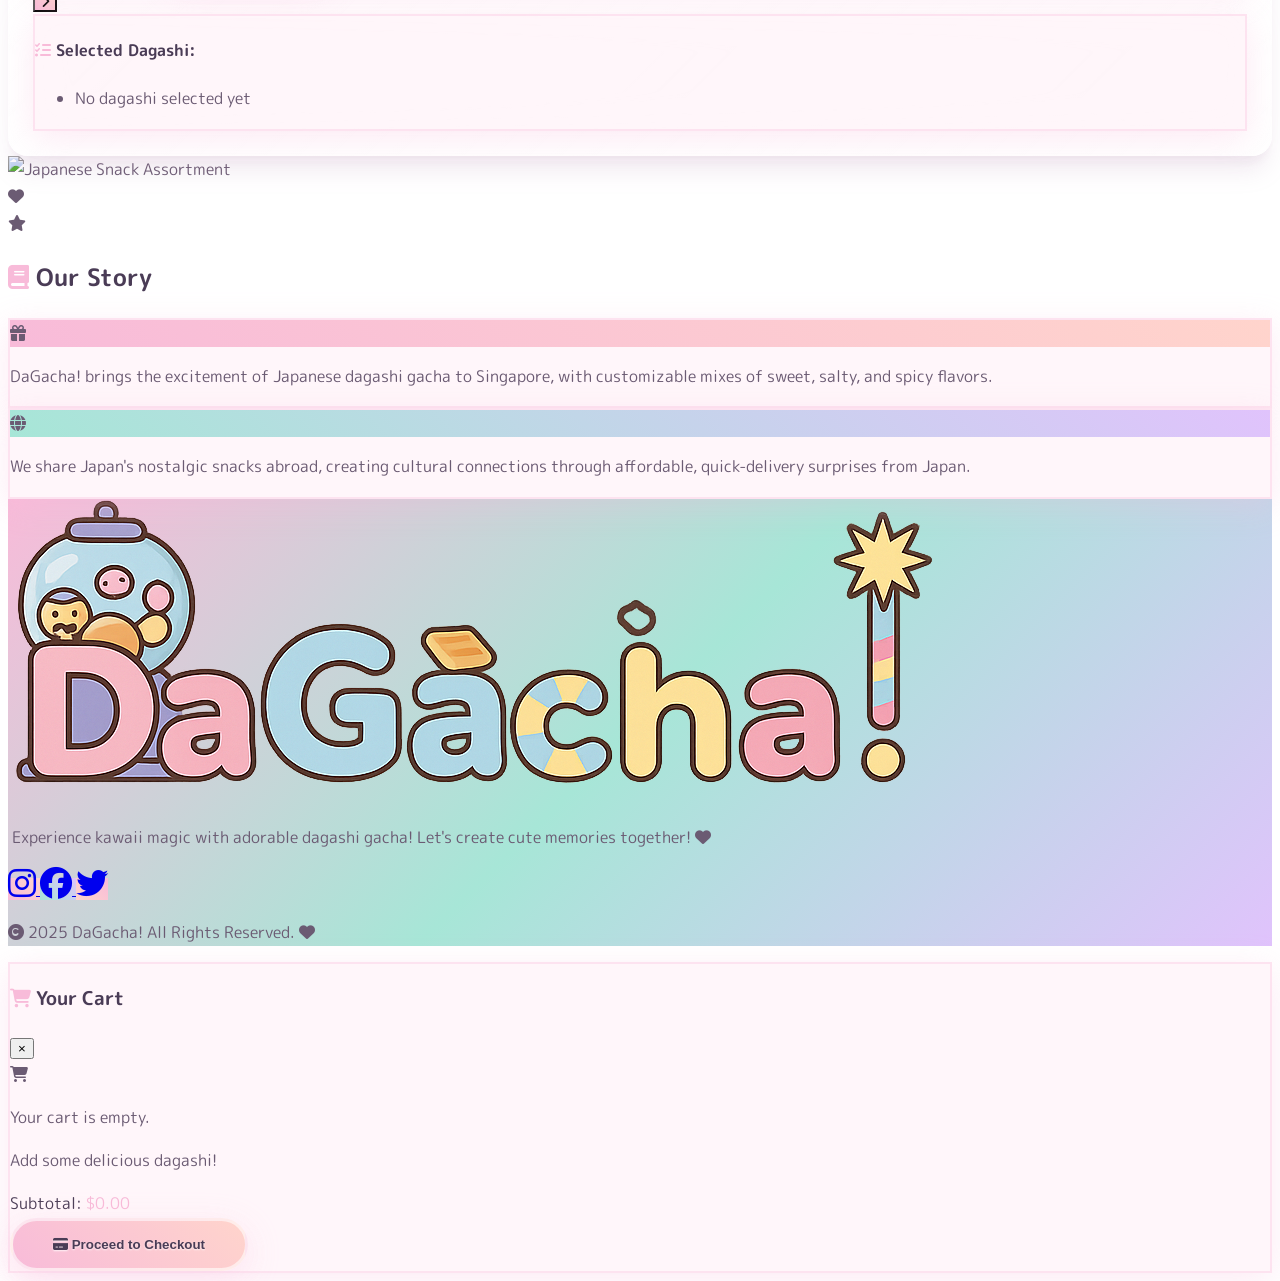
==== commit 005fdba0: "Merge branch 'Customize' of https://github.com/3mini3/DaGacha into Customize" ====
--- a/htm-src/index.html
+++ b/htm-src/index.html
@@ -732,28 +732,28 @@
 
             // Slider dagashi data - Updated from assets/items.pdf
             const dagashiData = [
-                { name: "うまい棒", img: "https://placehold.co/120x120/E11D48/fff?text=うまい棒", category: "塩っぽい", price: 10 },
-                { name: "チロルチョコ", img: "https://placehold.co/120x120/8B4513/fff?text=チロル", category: "チョコ", price: 23 },
-                { name: "くっぴーラムネ", img: "https://placehold.co/120x120/87CEEB/333?text=ラムネ", category: "砂糖", price: 30 },
-                { name: "フエラムネ", img: "https://placehold.co/120x120/FFD700/333?text=フエラムネ", category: "砂糖", price: 70 },
-                { name: "ココアシガレット", img: "https://placehold.co/120x120/8B4513/fff?text=ココア", category: "チョコ", price: 20 },
-                { name: "ミニコーラ", img: "https://placehold.co/120x120/DC143C/fff?text=コーラ", category: "チョコ", price: 30 },
-                { name: "チョコバット", img: "https://placehold.co/120x120/654321/fff?text=バット", category: "砂糖", price: 50 },
-                { name: "きなこ棒", img: "https://placehold.co/120x120/DEB887/333?text=きなこ", category: "砂糖", price: 40 },
-                { name: "ボンタンアメ", img: "https://placehold.co/120x120/FFA500/333?text=ボンタン", category: "砂糖", price: 60 },
-                { name: "キャベツ太郎", img: "https://placehold.co/120x120/32CD32/333?text=キャベツ", category: "塩っぽい", price: 30 },
-                { name: "ベビースターラーメン", img: "https://placehold.co/120x120/FF6347/fff?text=ベビースター", category: "塩っぽい", price: 50 },
-                { name: "ビッグカツ", img: "https://placehold.co/120x120/D2691E/fff?text=カツ", category: "塩っぽい", price: 30 },
-                { name: "蒲焼さん太郎", img: "https://placehold.co/120x120/8B4513/fff?text=蒲焼", category: "塩っぽい", price: 30 },
-                { name: "どんどん焼き", img: "https://placehold.co/120x120/F4A460/333?text=焼き", category: "塩っぽい", price: 40 },
-                { name: "ふがし", img: "https://placehold.co/120x120/F5DEB3/333?text=ふがし", category: "塩っぽい", price: 20 },
-                { name: "黒棒", img: "https://placehold.co/120x120/2F4F4F/fff?text=黒棒", category: "塩っぽい", price: 30 },
-                { name: "玉葱さん太郎", img: "https://placehold.co/120x120/FFFF99/333?text=玉葱", category: "塩っぽい", price: 30 },
-                { name: "チーズあられ", img: "https://placehold.co/120x120/FFD700/333?text=チーズ", category: "塩っぽい", price: 50 },
-                { name: "ソースせんべい", img: "https://placehold.co/120x120/8B4513/fff?text=ソース", category: "塩っぽい", price: 40 },
-                { name: "タラタラしてんじゃね～よ", img: "https://placehold.co/120x120/FF4500/fff?text=タラタラ", category: "辛い", price: 80 },
-                { name: "焼肉さん太郎", img: "https://placehold.co/120x120/8B4513/fff?text=焼肉", category: "辛い", price: 30 },
-                { name: "酢だこさん太郎", img: "https://placehold.co/120x120/DC143C/fff?text=酢だこ", category: "辛い", price: 30 }
+                { name: "Umaibo", emoji: "🌽", category: "Savory" },
+                { name: "Tirol Choco", emoji: "🍫", category: "Chocolate" },
+                { name: "Kuppy Ramune", emoji: "🍬", category: "Sweet" },
+                { name: "Fue Ramune", emoji: "🎺", category: "Sweet" },
+                { name: "Cocoa Cigarette", emoji: "🚬", category: "Chocolate" },
+                { name: "Mini Cola", emoji: "🥤", category: "Chocolate" },
+                { name: "Choco Bat", emoji: "⚾", category: "Sweet" },
+                { name: "Kinako Bar", emoji: "🥜", category: "Sweet" },
+                { name: "Bontan Ame", emoji: "🍊", category: "Sweet" },
+                { name: "Cabbage Taro", emoji: "🥬", category: "Savory" },
+                { name: "Baby Star Ramen", emoji: "🍜", category: "Savory" },
+                { name: "Big Katsu", emoji: "🍗", category: "Savory" },
+                { name: "Kabayaki-san Taro", emoji: "🐟", category: "Savory" },
+                { name: "Dondon Yaki", emoji: "🍘", category: "Savory" },
+                { name: "Fugashi", emoji: "🌾", category: "Savory" },
+                { name: "Kuro Bo", emoji: "🍡", category: "Savory" },
+                { name: "Onion-san Taro", emoji: "🧅", category: "Savory" },
+                { name: "Cheese Arare", emoji: "🧀", category: "Savory" },
+                { name: "Sauce Senbei", emoji: "🍘", category: "Savory" },
+                { name: "Taratara Shitenja Ne-yo", emoji: "🐙", category: "Spicy" },
+                { name: "Yakiniku-san Taro", emoji: "🥩", category: "Spicy" },
+                { name: "Sudako-san Taro", emoji: "🐙", category: "Spicy" }
             ];
             let sliderIndex = 0;
             const sliderContent = document.getElementById('slider-content');
@@ -769,13 +769,22 @@
                 sliderContent.innerHTML = `
                     <div class="text-center">
                         <div class="relative inline-block mb-4">
-                            <img src="${d.img}" alt="${d.name}" class="rounded-xl shadow-lg hover:scale-105 transition-transform duration-300 mx-auto">
+                            <div class="w-32 h-32 rounded-xl shadow-lg mx-auto flex items-center justify-center text-7xl hover:scale-105 transition-transform duration-300 cursor-pointer" style="background: linear-gradient(135deg, rgba(248, 187, 217, 0.1), rgba(255, 212, 204, 0.1));">
+                                ${d.emoji}
+                            </div>
                         </div>
-                        <span class="font-bold text-lg mb-2 block" style="color: var(--text-dark);">${d.name}</span>
+                        <span class="font-bold text-lg mb-2 block" style="color: var(--text-dark);">
+                            ${d.name === 'Umaibo' ? 
+                                `<a href="DagashiHistoryPages/Umaibo.html" class="hover:text-pink-500 transition-colors duration-200">${d.name}</a>` :
+                             d.name === 'Tirol Choco' ? 
+                                `<a href="DagashiHistoryPages/Tirol-choco.html" class="hover:text-pink-500 transition-colors duration-200">${d.name}</a>` :
+                                d.name
+                            }
+                        </span>
                         <span class="text-sm ${categoryColor} mb-4 block font-semibold">
                             <i class="fas fa-tag mr-1"></i>${d.category}
                         </span>
-                            <button class="add-dagashi-btn btn-primary px-6 py-2 text-sm" data-name="${d.name}" data-price="${d.price}">
+                            <button class="add-dagashi-btn btn-primary px-6 py-2 text-sm" data-name="${d.name}">
                                 <i class="fas fa-plus mr-2"></i>Add to Box
                             </button>
                     </div>
@@ -786,7 +795,7 @@
                     if (existingItem) {
                         existingItem.quantity++;
                     } else {
-                        dagashiList.push({ name: d.name, price: d.price, category: d.category, quantity: 1 });
+                        dagashiList.push({ name: d.name, category: d.category, quantity: 1, emoji: d.emoji });
                     }
                     renderDagashiList();
                     // Add visual feedback
@@ -822,19 +831,59 @@
                 if (dagashiList.length === 0) {
                     listElement.innerHTML = '<li class="text-gray-500 italic">No dagashi selected yet</li>';
                 } else {
-                    const totalPrice = dagashiList.reduce((sum, item) => sum + (item.price * item.quantity), 0);
                     const totalQuantity = dagashiList.reduce((sum, item) => sum + item.quantity, 0);
                     const customizeFee = calculateCustomizeFee(totalQuantity);
-                    const totalCustomizeCost = totalPrice * 0.01 + customizeFee; // Convert yen to SGD roughly + fee
                     
-                    listElement.innerHTML = `<div class="mt-4 space-y-3">
-                        <div class="p-3 rounded-lg border-l-4" style="background: linear-gradient(135deg, rgba(248, 187, 217, 0.1), rgba(255, 212, 204, 0.1)); border-color: var(--primary-pink);">
-                            <div class="border-t pt-2 flex justify-between items-center">
-                                <span class="font-bold" style="color: var(--text-dark);">Total Customize Cost:</span>
-                                <span class="font-bold text-lg" style="color: var(--primary-pink);">$${totalCustomizeCost.toFixed(2)} SGD</span>
+                    listElement.innerHTML = dagashiList.map((item, index) => 
+                        `<div class="mb-4 pb-4 border-b last:border-b-0">
+                            <div class="flex items-start gap-4">
+                                <div class="w-16 h-16 rounded-lg flex-shrink-0 shadow-sm flex items-center justify-center text-3xl" style="background: linear-gradient(135deg, rgba(248, 187, 217, 0.1), rgba(255, 212, 204, 0.1));">
+                                    ${item.emoji}
+                                </div>
+                                <div class="flex-grow">
+                                    <p class="font-semibold text-lg" style="color: var(--text-dark);">${item.name}</p>
+                                    <div class="flex items-center gap-2 mb-2">
+                                        <span class="text-xs px-2 py-1 rounded-full" style="background: linear-gradient(135deg, rgba(248, 187, 217, 0.2), rgba(255, 212, 204, 0.2)); color: var(--text-dark);">${item.category}</span>
+                                    </div>
+                                    <div class="flex items-center gap-2">
+                                        <button onclick="updateDagashiQuantity(${index}, -1)" class="w-7 h-7 rounded-full text-white text-sm flex items-center justify-center transition hover:scale-110" style="background: var(--primary-pink);">
+                                            <i class="fas fa-minus text-xs"></i>
+                                        </button>
+                                        <span class="font-bold text-lg min-w-[2rem] text-center" style="color: var(--text-dark);">${item.quantity}</span>
+                                        <button onclick="updateDagashiQuantity(${index}, 1)" class="w-7 h-7 rounded-full text-white text-sm flex items-center justify-center transition hover:scale-110" style="background: var(--secondary-mint);">
+                                            <i class="fas fa-plus text-xs"></i>
+                                        </button>
+                                    </div>
+                                </div>
+                                <div class="text-right flex-shrink-0">
+                                    <button onclick="removeDagashi(${index})" class="text-sm hover:underline transition" style="color: var(--primary-pink);">
+                                        <i class="fas fa-trash mr-1"></i>Remove
+                                    </button>
+                                </div>
                             </div>
-                            <p class="text-xs text-gray-600 mt-2">
-                                Fee: 0 items = $0, 1-10 items = $2, 11-20 items = $4, 21+ items = $6
+                        </div>`
+                    ).join('') + 
+                    `<div class="mt-6 space-y-3">
+                        <div class="p-4 rounded-lg border-l-4" style="background: linear-gradient(135deg, rgba(248, 187, 217, 0.1), rgba(255, 212, 204, 0.1)); border-color: var(--primary-pink);">
+                            <div class="grid grid-cols-2 gap-4 mb-4">
+                                <div class="text-center">
+                                    <p class="text-sm font-semibold" style="color: var(--text-soft);">Selected Items</p>
+                                    <p class="text-2xl font-bold" style="color: var(--primary-pink);">${totalQuantity}</p>
+                                </div>
+                                <div class="text-center">
+                                    <p class="text-sm font-semibold" style="color: var(--text-soft);">Random Items</p>
+                                    <p class="text-2xl font-bold" style="color: var(--secondary-mint);">${30 - totalQuantity}</p>
+                                </div>
+                            </div>
+                            <div class="border-t pt-3">
+                                <div class="flex justify-between items-center">
+                                    <span class="font-bold" style="color: var(--text-dark);">Customize Fee (${totalQuantity} items):</span>
+                                    <span class="font-bold text-lg" style="color: var(--primary-pink);">$${customizeFee.toFixed(2)} SGD</span>
+                                </div>
+                            </div>
+                            <p class="text-xs text-gray-600 mt-3 text-center">
+                                <i class="fas fa-info-circle mr-1"></i>
+                                Box contains 30 items total • Fee: 0 items = $0, 1-10 items = $2, 11-20 items = $4, 21+ items = $6
                             </p>
                         </div>
                     </div>`;
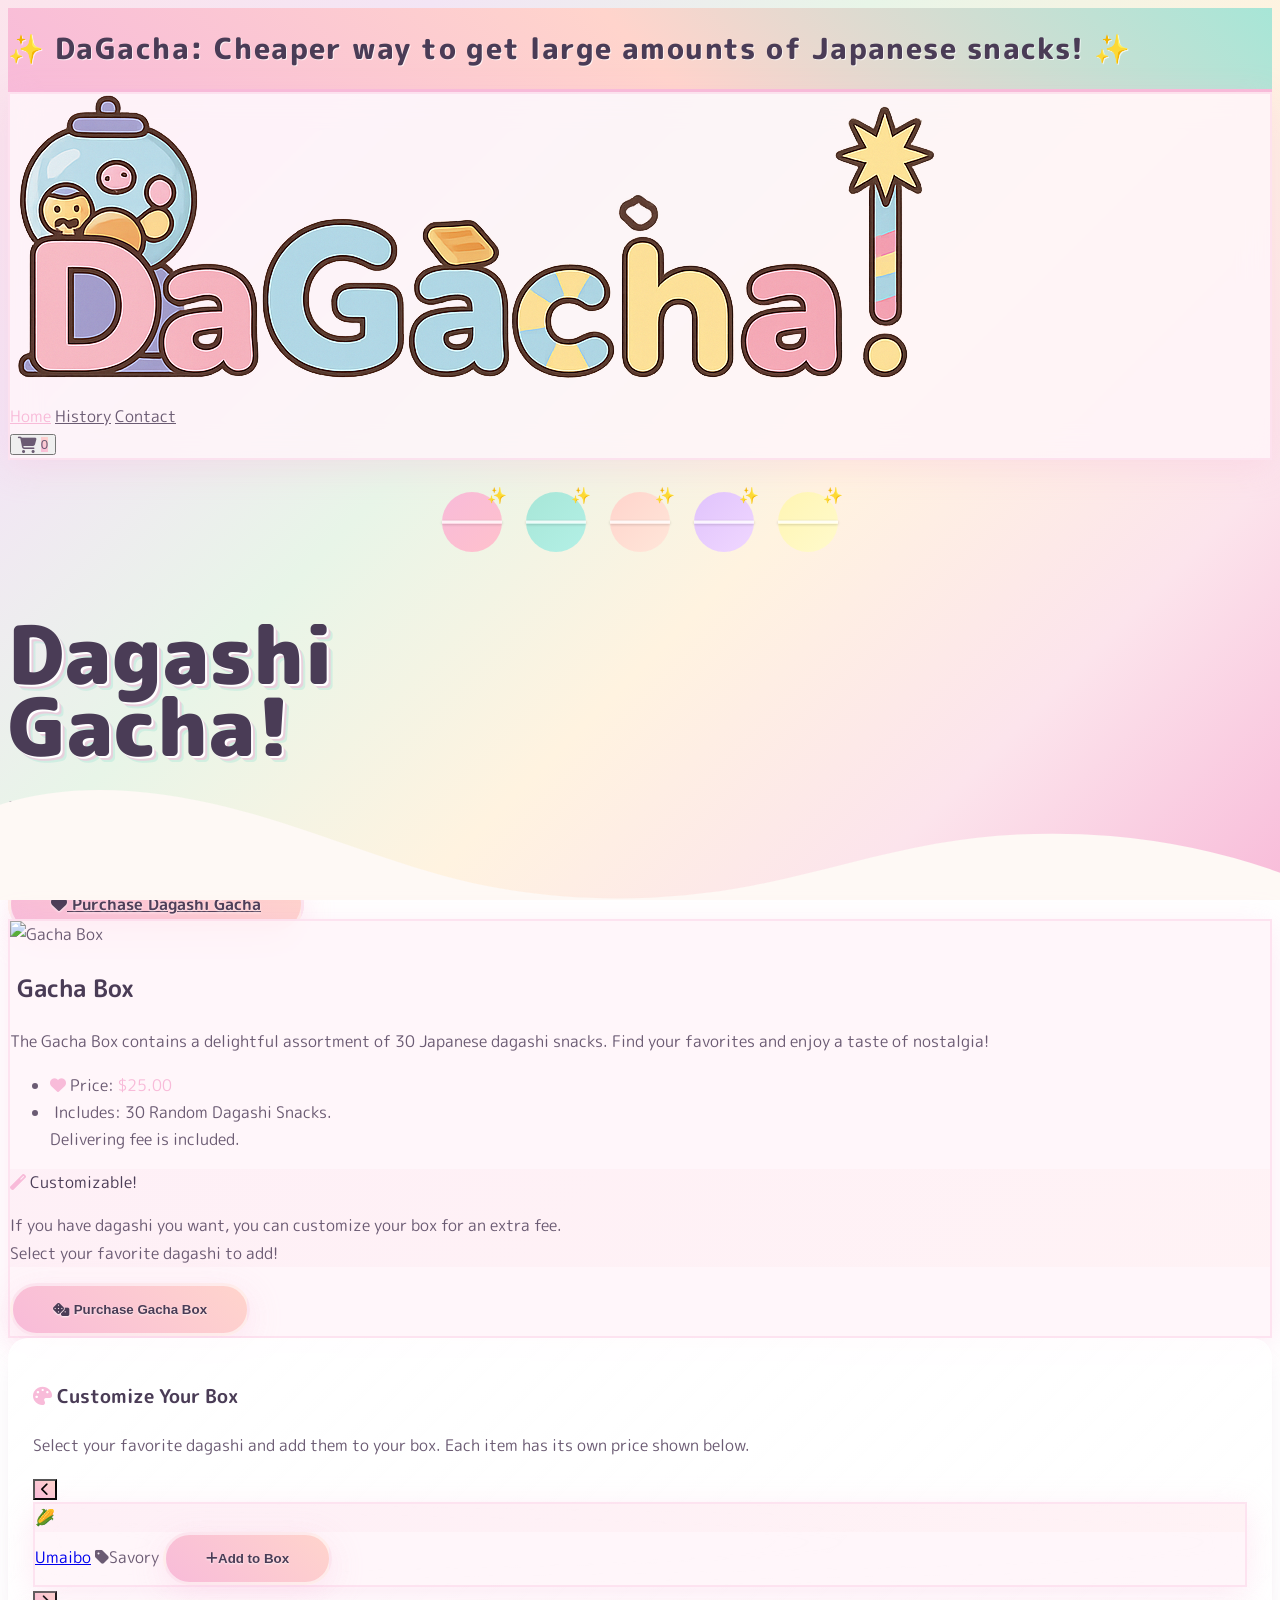
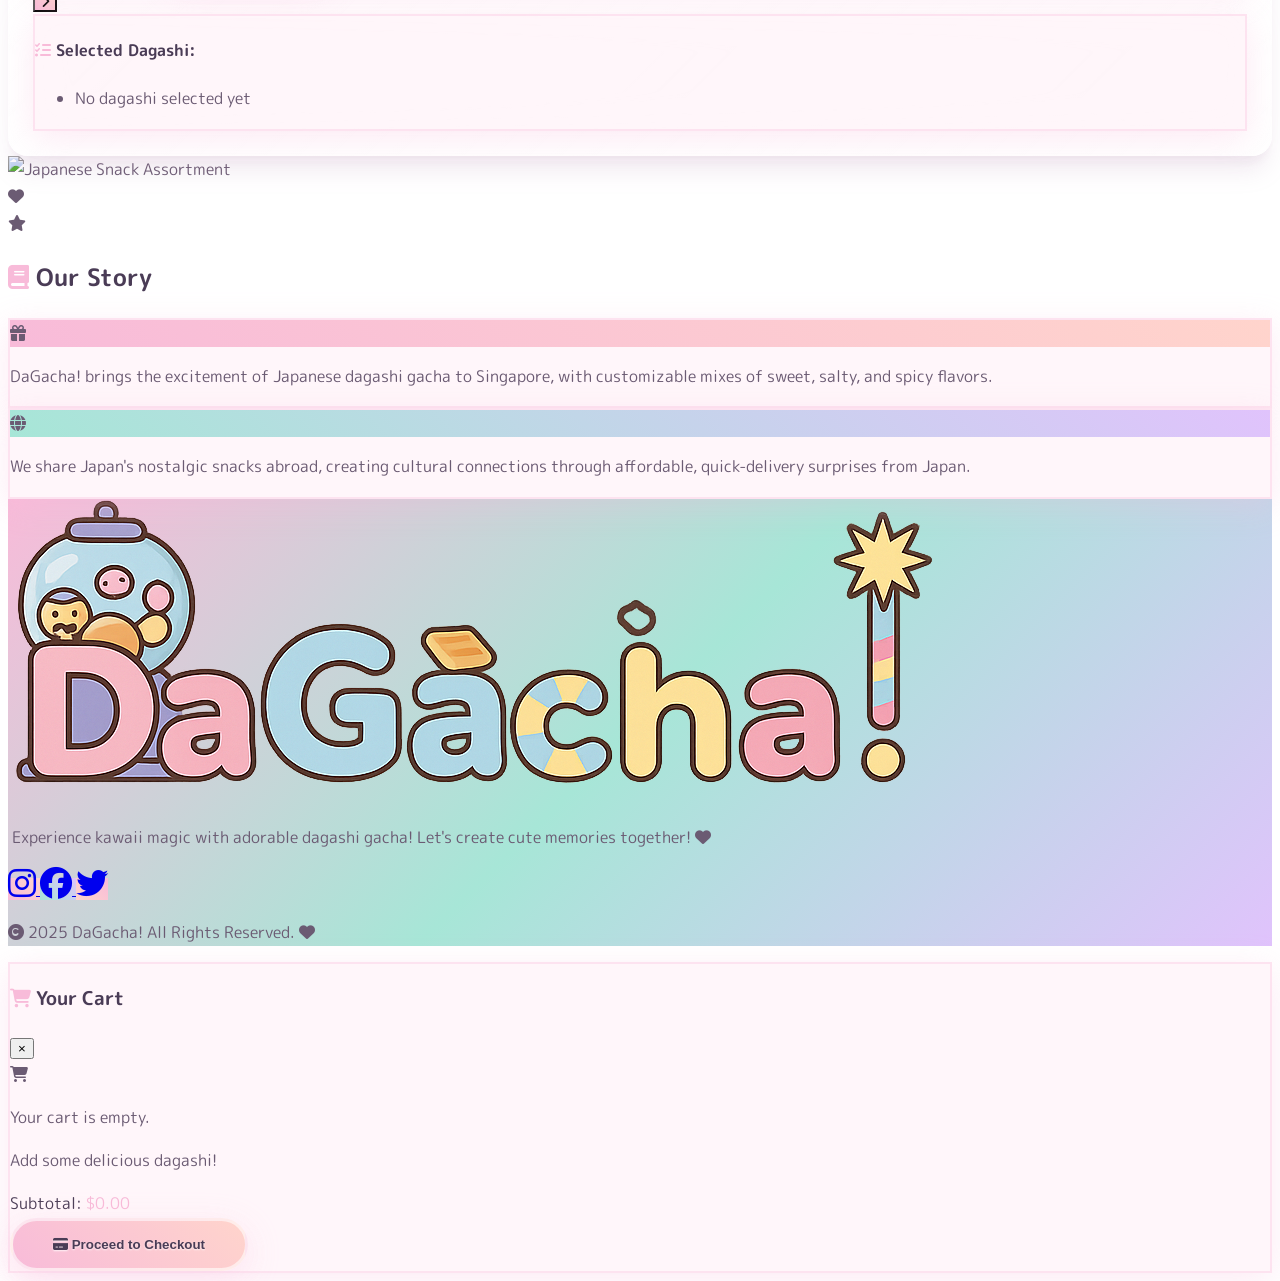
==== commit 00dee5f4: "不具合修正" ====
--- a/htm-src/index.html
+++ b/htm-src/index.html
@@ -726,6 +726,10 @@
                 window.location.href = `checkout.html?cart=${cartData}`;
             }
 
+            if (addToCartBtn) {
+                addToCartBtn.addEventListener('click', addToCart);
+            }
+
             if (checkoutBtn) {
                 checkoutBtn.addEventListener('click', proceedToCheckout);
             }
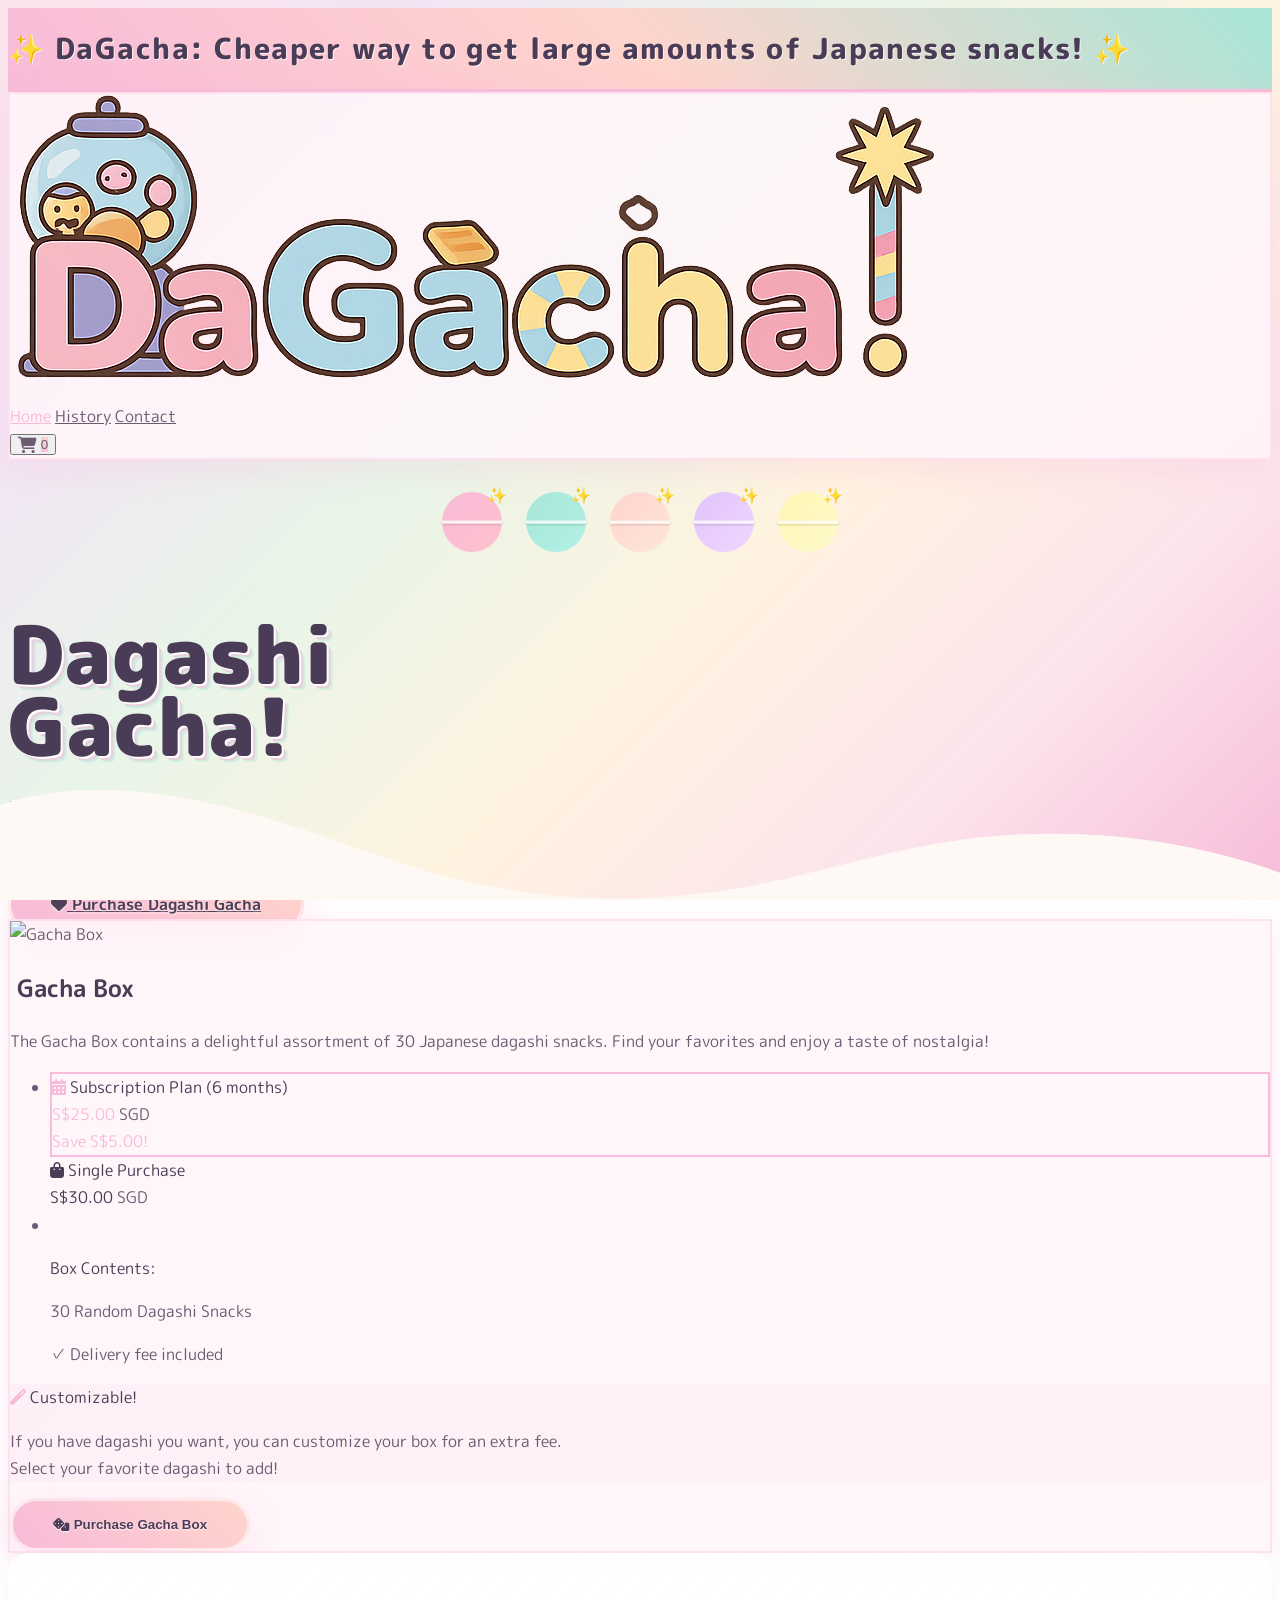
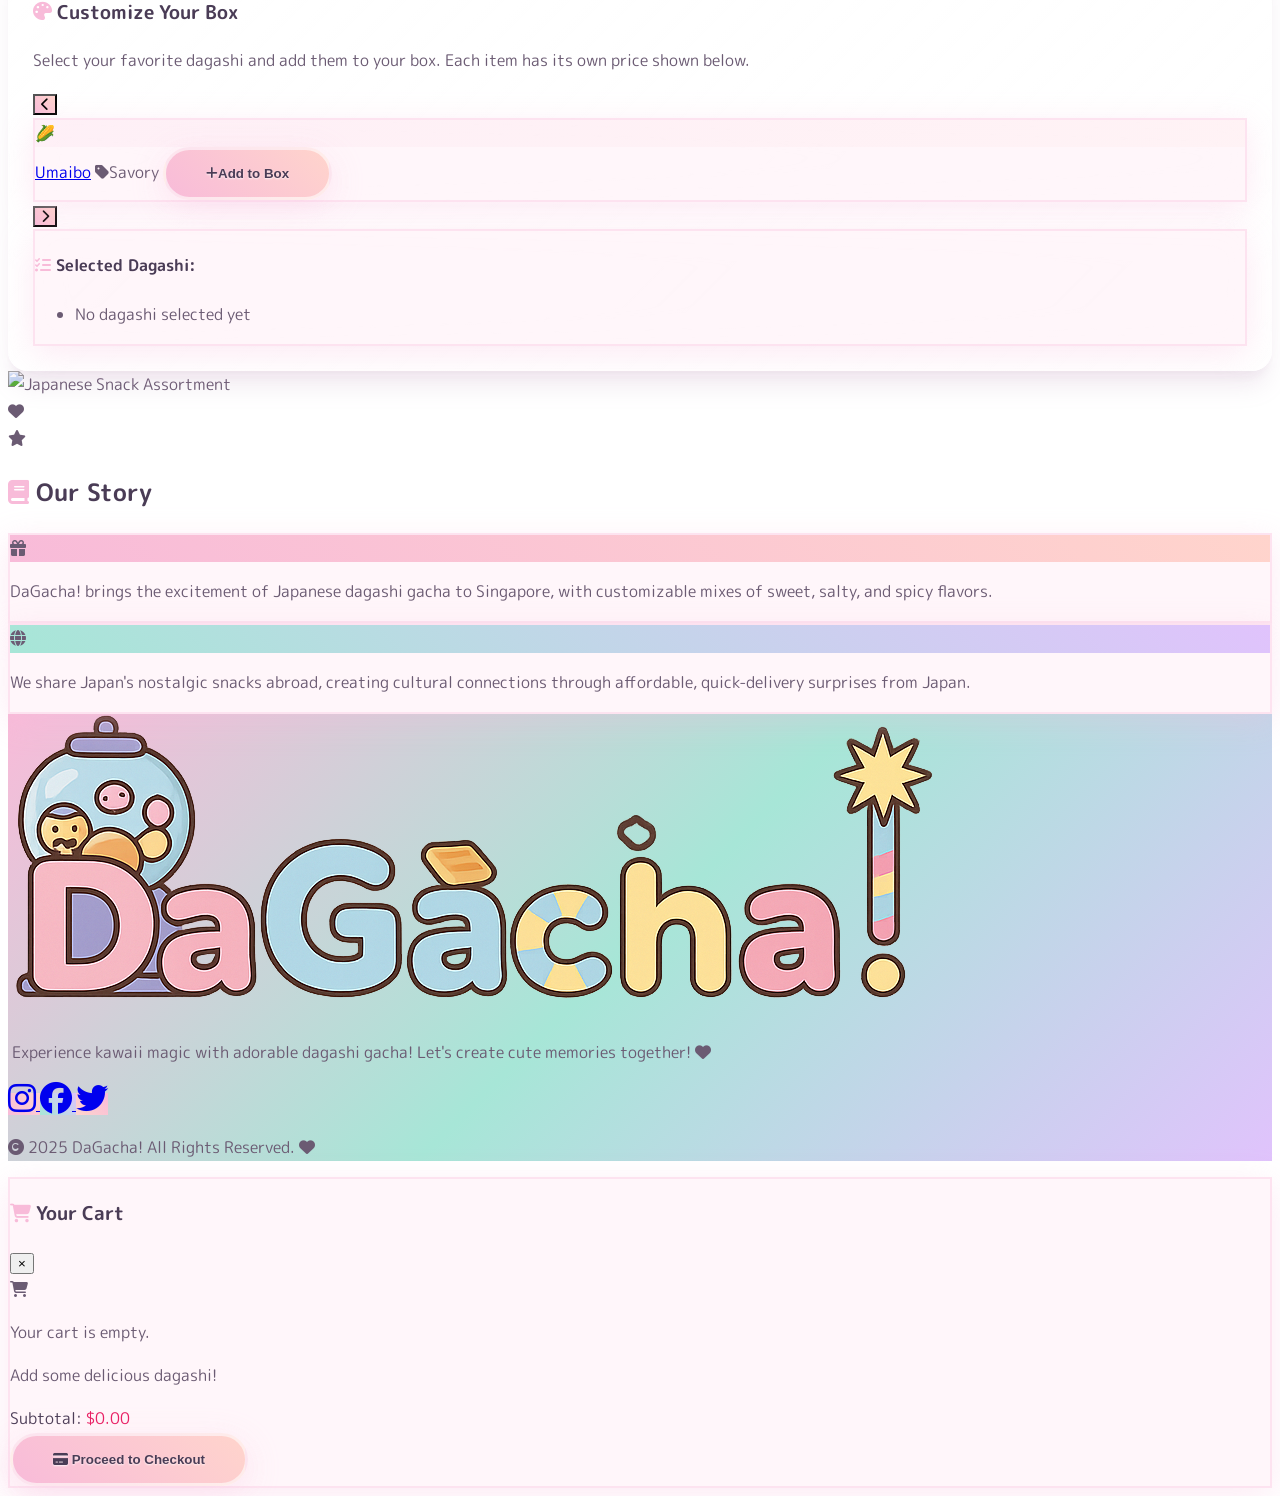
==== commit 9da2090e: "Fix charactor color hard to see" ====
--- a/htm-src/index.html
+++ b/htm-src/index.html
@@ -357,13 +357,41 @@
                         <div>
                             <p class="text-xl mb-6 leading-relaxed" style="color: var(--text-soft);">The Gacha Box contains a delightful assortment of 30  Japanese dagashi snacks. Find your favorites and enjoy a taste of nostalgia!</p>
                             <ul class="space-y-3 mb-8" style="color: var(--text-soft);">
-                                <li class="flex items-center">
-                                    <i class="fas fa-heart mr-3" style="color: var(--primary-pink);"></i>
-                                    Price: <span class="font-bold text-2xl ml-2" style="color: var(--primary-pink);">$25.00</span>
+                                <li class="flex flex-col gap-4">
+                                    <div class="bg-white/60 rounded-lg p-4" style="border: 2px solid var(--primary-pink);">
+                                        <div class="flex items-center mb-2">
+                                            <i class="fas fa-calendar-alt mr-2" style="color: var(--primary-pink);"></i>
+                                            <span class="font-semibold" style="color: var(--text-dark);">Subscription Plan (6 months)</span>
+                                        </div>
+                                        <div class="flex items-center justify-between">
+                                            <div class="flex items-baseline">
+                                                <span class="font-bold text-3xl" style="color: var(--primary-pink);">S$25.00</span>
+                                                <span class="ml-1" style="color: var(--text-soft);">SGD</span>
+                                            </div>
+                                            <span class="bg-gradient-to-r from-pink-100 to-red-100 px-3 py-1 rounded-full text-sm font-semibold" style="color: var(--primary-pink);">Save S$5.00!</span>
+                                        </div>
+                                    </div>
+                                    <div class="bg-white/40 rounded-lg p-4 border border-gray-200">
+                                        <div class="flex items-center mb-2">
+                                            <i class="fas fa-shopping-bag mr-2" style="color: var(--text-dark);"></i>
+                                            <span class="font-semibold" style="color: var(--text-dark);">Single Purchase</span>
+                                        </div>
+                                        <div class="flex items-baseline">
+                                            <span class="font-bold text-2xl" style="color: var(--text-dark);">S$30.00</span>
+                                            <span class="ml-1" style="color: var(--text-soft);">SGD</span>
+                                        </div>
+                                    </div>
                                 </li>
-                                <li class="flex items-center">
-                                    <i class="fas fa-sparkles mr-3" style="color: var(--accent-peach);"></i>
-                                    Includes: 30 Random Dagashi Snacks.<br>Delivering fee is included.
+                                <li class="flex flex-col gap-2 mt-4">
+                                    <div class="flex items-center">
+                                        <i class="fas fa-sparkles mr-3" style="color: var(--accent-peach);"></i>
+                                        <div>
+                                            <p class="font-semibold" style="color: var(--text-dark);">Box Contents:</p>
+                                            <p style="color: var(--text-soft);">30 Random Dagashi Snacks</p>
+                                            <p class="text-sm" style="color: var(--text-soft);">✓ Delivery fee included</p>
+                                        </div>
+                                    </div>
+                                </li>
                                 </li>
                             </ul>
                         </div>
@@ -520,7 +548,7 @@
                 <div class="p-6 border-t border-white/20 bg-gradient-to-r from-white/10 to-white/5">
                     <div class="flex justify-between items-center mb-6 text-xl">
                         <span class="font-bold" style="color: var(--text-dark);">Subtotal:</span>
-                        <span id="cart-subtotal" class="font-bold text-2xl" style="color: var(--primary-pink);">$0.00</span>
+                        <span id="cart-subtotal" class="font-bold text-2xl" style="color: #e91e63;">S$0.00</span>
                     </div>
                     <button id="checkout-btn" class="w-full btn-primary py-4 text-lg">
                         <i class="fas fa-credit-card mr-2"></i>
@@ -615,61 +643,61 @@
                                 <img src="${item.image}" alt="${item.name}" class="w-20 h-20 object-cover rounded-md flex-shrink-0">
                                 <div class="flex-grow">
                                     <p class="font-semibold text-lg" style="color: var(--text-dark);">${item.name}</p>
-                                    <p class="text-sm mb-2" style="color: var(--text-soft);">Base price: $${item.price.toFixed(2)}</p>
+                                    <p class="text-sm mb-2" style="color: var(--text-dark);">Base price: <span style="color: #e91e63;">$${item.price.toFixed(2)}</span></p>
                                     
                                     ${hasCustomization ? `
                                     <div class="bg-white/60 rounded-lg p-3 mb-3 border" style="border-color: var(--primary-pink);">
                                         <h4 class="font-semibold text-sm mb-2 flex items-center" style="color: var(--text-dark);">
-                                            <i class="fas fa-cog mr-2" style="color: var(--primary-pink);"></i>
+                                            <i class="fas fa-cog mr-2" style="color: #e91e63;"></i>
                                             Box Contents (30 items total):
                                         </h4>
                                         <div class="space-y-1 text-xs">
                                             <div class="flex justify-between">
-                                                <span style="color: var(--text-soft);">Selected items:</span>
-                                                <span class="font-semibold" style="color: var(--primary-pink);">${item.customization.totalCustomItems}</span>
+                                                <span style="color: var(--text-dark);">Selected items:</span>
+                                                <span class="font-semibold" style="color: #e91e63;">${item.customization.totalCustomItems}</span>
                                             </div>
                                             <div class="flex justify-between">
-                                                <span style="color: var(--text-soft);">Random items:</span>
-                                                <span class="font-semibold" style="color: var(--secondary-mint);">${item.customization.randomItems}</span>
+                                                <span style="color: var(--text-dark);">Random items:</span>
+                                                <span class="font-semibold" style="color: #00bfa5;">${item.customization.randomItems}</span>
                                             </div>
                                         </div>
                                         <div class="mt-2 pt-2 border-t border-gray-200">
                                             <p class="text-xs font-semibold mb-1" style="color: var(--text-dark);">Your Selected Items:</p>
                                             <div class="flex flex-wrap gap-1">
                                                 ${item.customization.selectedItems.map(custom => 
-                                                    `<span class="bg-gradient-to-r from-pink-100 to-purple-100 px-2 py-1 rounded-full text-xs" style="color: var(--text-dark);">
+                                                    `<span class="bg-gradient-to-r from-pink-50 to-purple-50 px-2 py-1 rounded-full text-xs border" style="color: var(--text-dark); border-color: var(--primary-pink);">
                                                         ${custom.name} (${custom.quantity})
                                                     </span>`
                                                 ).join('')}
                                             </div>
                                         </div>
                                         <div class="mt-2 pt-2 border-t border-gray-200 flex justify-between items-center">
-                                            <span class="text-xs font-semibold" style="color: var(--text-soft);">Customize Fee:</span>
-                                            <span class="text-xs font-bold" style="color: var(--secondary-mint);">+$${item.customization.customizeFee.toFixed(2)}</span>
+                                            <span class="text-xs font-semibold" style="color: var(--text-dark);">Customize Fee:</span>
+                                            <span class="text-xs font-bold" style="color: #e91e63;">+$${item.customization.customizeFee.toFixed(2)}</span>
                                         </div>
                                     </div>
                                     ` : `
                                     <div class="bg-white/60 rounded-lg p-3 mb-3 border border-gray-200">
-                                        <p class="text-sm" style="color: var(--text-soft);">
-                                            <i class="fas fa-dice mr-2" style="color: var(--secondary-mint);"></i>
+                                        <p class="text-sm" style="color: var(--text-dark);">
+                                            <i class="fas fa-dice mr-2" style="color: #e91e63;"></i>
                                             Standard Random Box (30 random dagashi items)
                                         </p>
                                     </div>
                                     `}
                                     
                                     <div class="flex items-center mt-3">
-                                        <button class="w-8 h-8 rounded-full text-white flex items-center justify-center transition hover:scale-110" style="background: var(--primary-pink);" onclick="updateQuantity(${index}, -1)">
+                                        <button class="w-8 h-8 rounded-full text-white flex items-center justify-center transition hover:scale-110" style="background: #e91e63;" onclick="updateQuantity(${index}, -1)">
                                             <i class="fas fa-minus text-xs"></i>
                                         </button>
                                         <span class="px-4 font-bold text-lg" style="color: var(--text-dark);">${item.quantity}</span>
-                                        <button class="w-8 h-8 rounded-full text-white flex items-center justify-center transition hover:scale-110" style="background: var(--secondary-mint);" onclick="updateQuantity(${index}, 1)">
+                                        <button class="w-8 h-8 rounded-full text-white flex items-center justify-center transition hover:scale-110" style="background: #00bfa5;" onclick="updateQuantity(${index}, 1)">
                                             <i class="fas fa-plus text-xs"></i>
                                         </button>
                                     </div>
                                 </div>
                                 <div class="text-right flex-shrink-0">
-                                    <p class="font-bold text-xl mb-2" style="color: var(--primary-pink);">$${(item.finalPrice * item.quantity).toFixed(2)}</p>
-                                    <button class="text-sm hover:underline transition" style="color: var(--primary-pink);" onclick="removeFromCart(${index})">
+                                    <p class="font-bold text-xl mb-2" style="color: #e91e63;">$${(item.finalPrice * item.quantity).toFixed(2)}</p>
+                                    <button class="text-sm hover:underline transition" style="color: #e91e63;" onclick="removeFromCart(${index})">
                                         <i class="fas fa-trash mr-1"></i>Remove
                                     </button>
                                 </div>
@@ -887,8 +915,11 @@
                             </div>
                             <p class="text-xs text-gray-600 mt-3 text-center">
                                 <i class="fas fa-info-circle mr-1"></i>
-                                Box contains 30 items total • Fee: 0 items = $0, 1-10 items = $2, 11-20 items = $4, 21+ items = $6
+                                Box contains 30 items total • Fee: 0 items = S$0, 1-10 items = S$2, 11-20 items = S$4, 21+ items = S
+                                S$6
                             </p>
+
+
                         </div>
                     </div>`;
                 }
